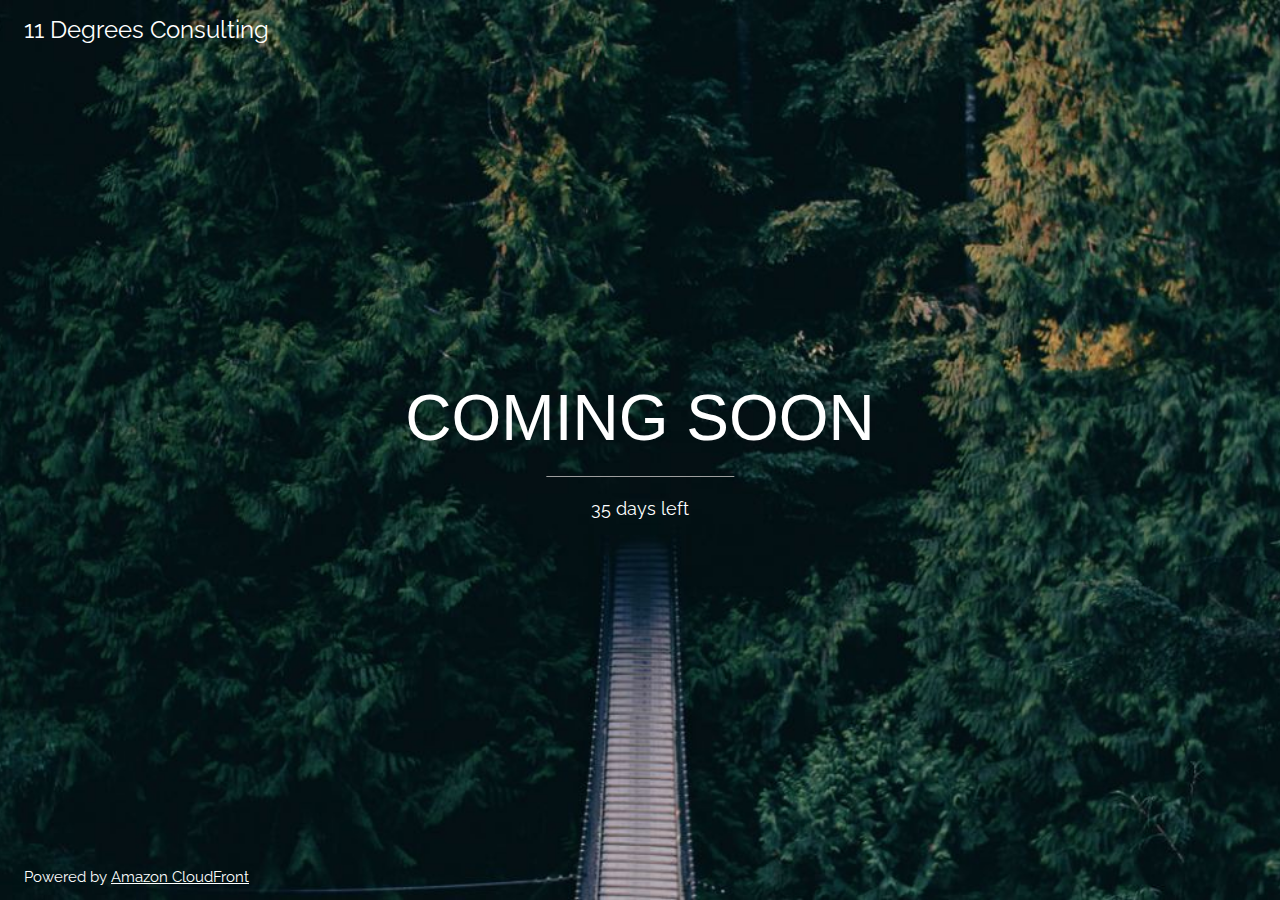
==== index.html @ 6f6d6a33 "Added 11 Degrees to logo section" ====
<!DOCTYPE html>
<html lang="en-us">
<head>
<title>11 Degrees Consulting Limited | Home</title>
<meta charset="UTF-8">
<meta name="viewport" content="width=device-width, initial-scale=1">
<link rel="stylesheet" href="https://www.w3schools.com/w3css/4/w3.css">
<link rel="stylesheet" href="https://fonts.googleapis.com/css?family=Raleway">
<style>
  body,h1 {font-family: "Raleway", sans-serif}
  body, html {height: 100%}
  .bgimg {
    background-image: url('/images/forestbridge.jpeg');
    min-height: 100%;
    background-position: center;
    background-size: cover;
  }
</style>
</head>
<body>

<div class="bgimg w3-display-container w3-animate-opacity w3-text-white">
  <div class="w3-display-topleft w3-padding-large w3-xlarge">
    11 Degrees Consulting
  </div>
  <div class="w3-display-middle">
    <h2 class="w3-jumbo w3-animate-top">COMING SOON</h2>
    <hr class="w3-border-grey" style="margin:auto;width:40%">
    <p class="w3-large w3-center">35 days left</p>
  </div>
  <div class="w3-display-bottomleft w3-padding-large">
    Powered by <a href="Powered by " target="_blank">Amazon CloudFront</a>
  </div>
</div>

</body>
</html>
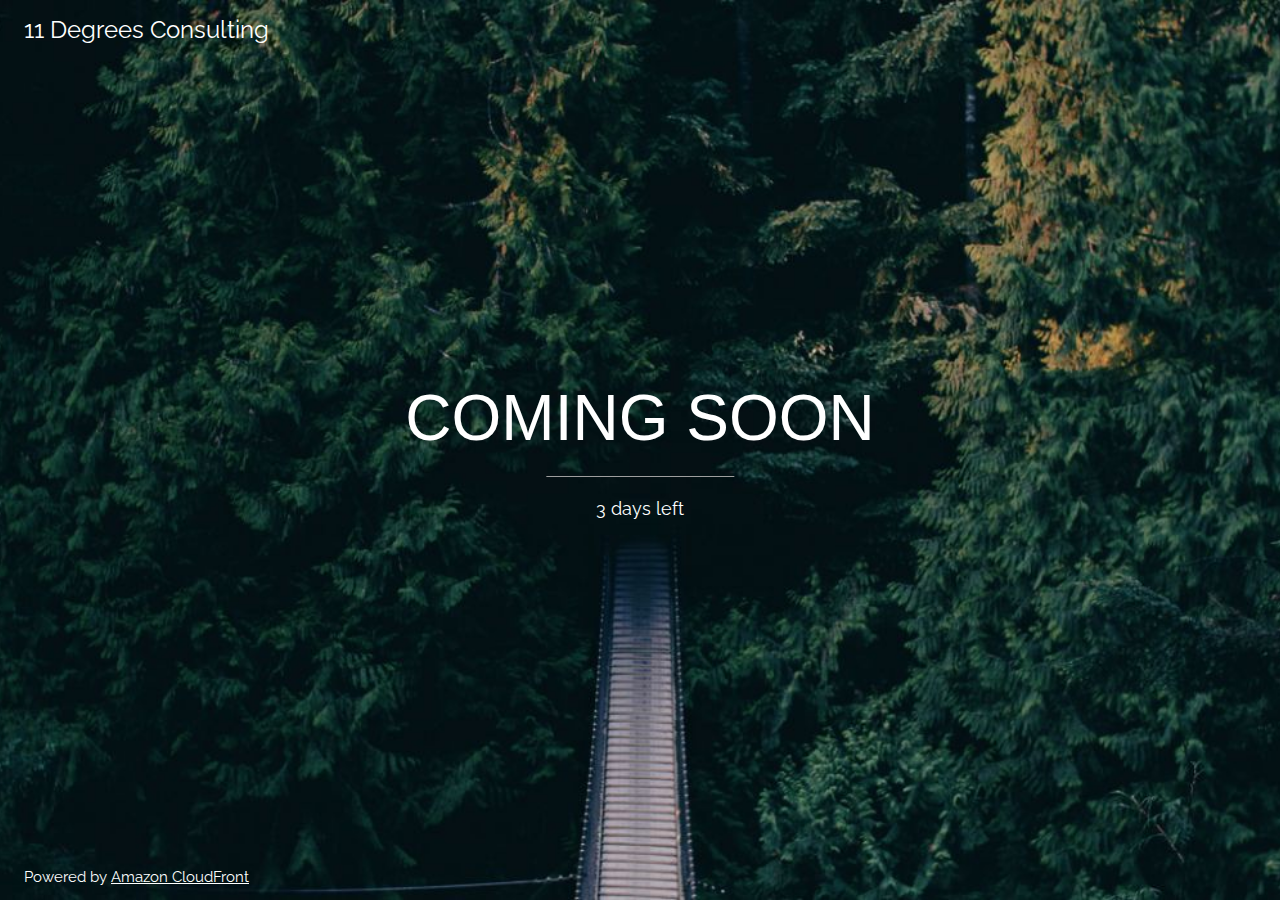
==== commit 63320499: "Changed number of days until website is live" ====
--- a/index.html
+++ b/index.html
@@ -26,7 +26,7 @@
   <div class="w3-display-middle">
     <h2 class="w3-jumbo w3-animate-top">COMING SOON</h2>
     <hr class="w3-border-grey" style="margin:auto;width:40%">
-    <p class="w3-large w3-center">35 days left</p>
+    <p class="w3-large w3-center">3 days left</p>
   </div>
   <div class="w3-display-bottomleft w3-padding-large">
     Powered by <a href="Powered by " target="_blank">Amazon CloudFront</a>
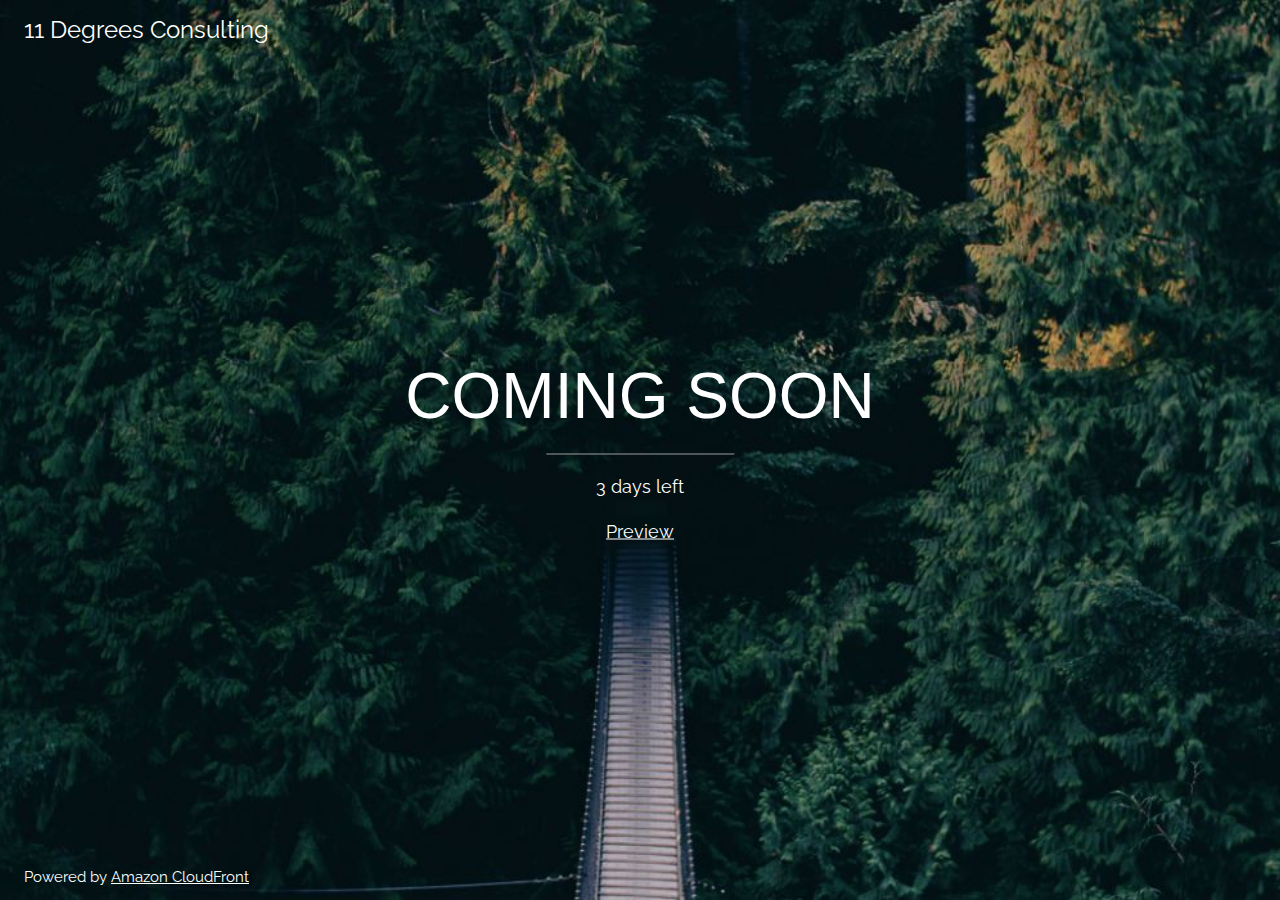
==== commit b5b1fd3b: "Added preview to Coming Soon Page & Updated preview page" ====
--- a/index.html
+++ b/index.html
@@ -27,6 +27,7 @@
     <h2 class="w3-jumbo w3-animate-top">COMING SOON</h2>
     <hr class="w3-border-grey" style="margin:auto;width:40%">
     <p class="w3-large w3-center">3 days left</p>
+    <p class="w3-large w3-center"><a href="index_old.html">Preview</a> </p>
   </div>
   <div class="w3-display-bottomleft w3-padding-large">
     Powered by <a href="Powered by " target="_blank">Amazon CloudFront</a>
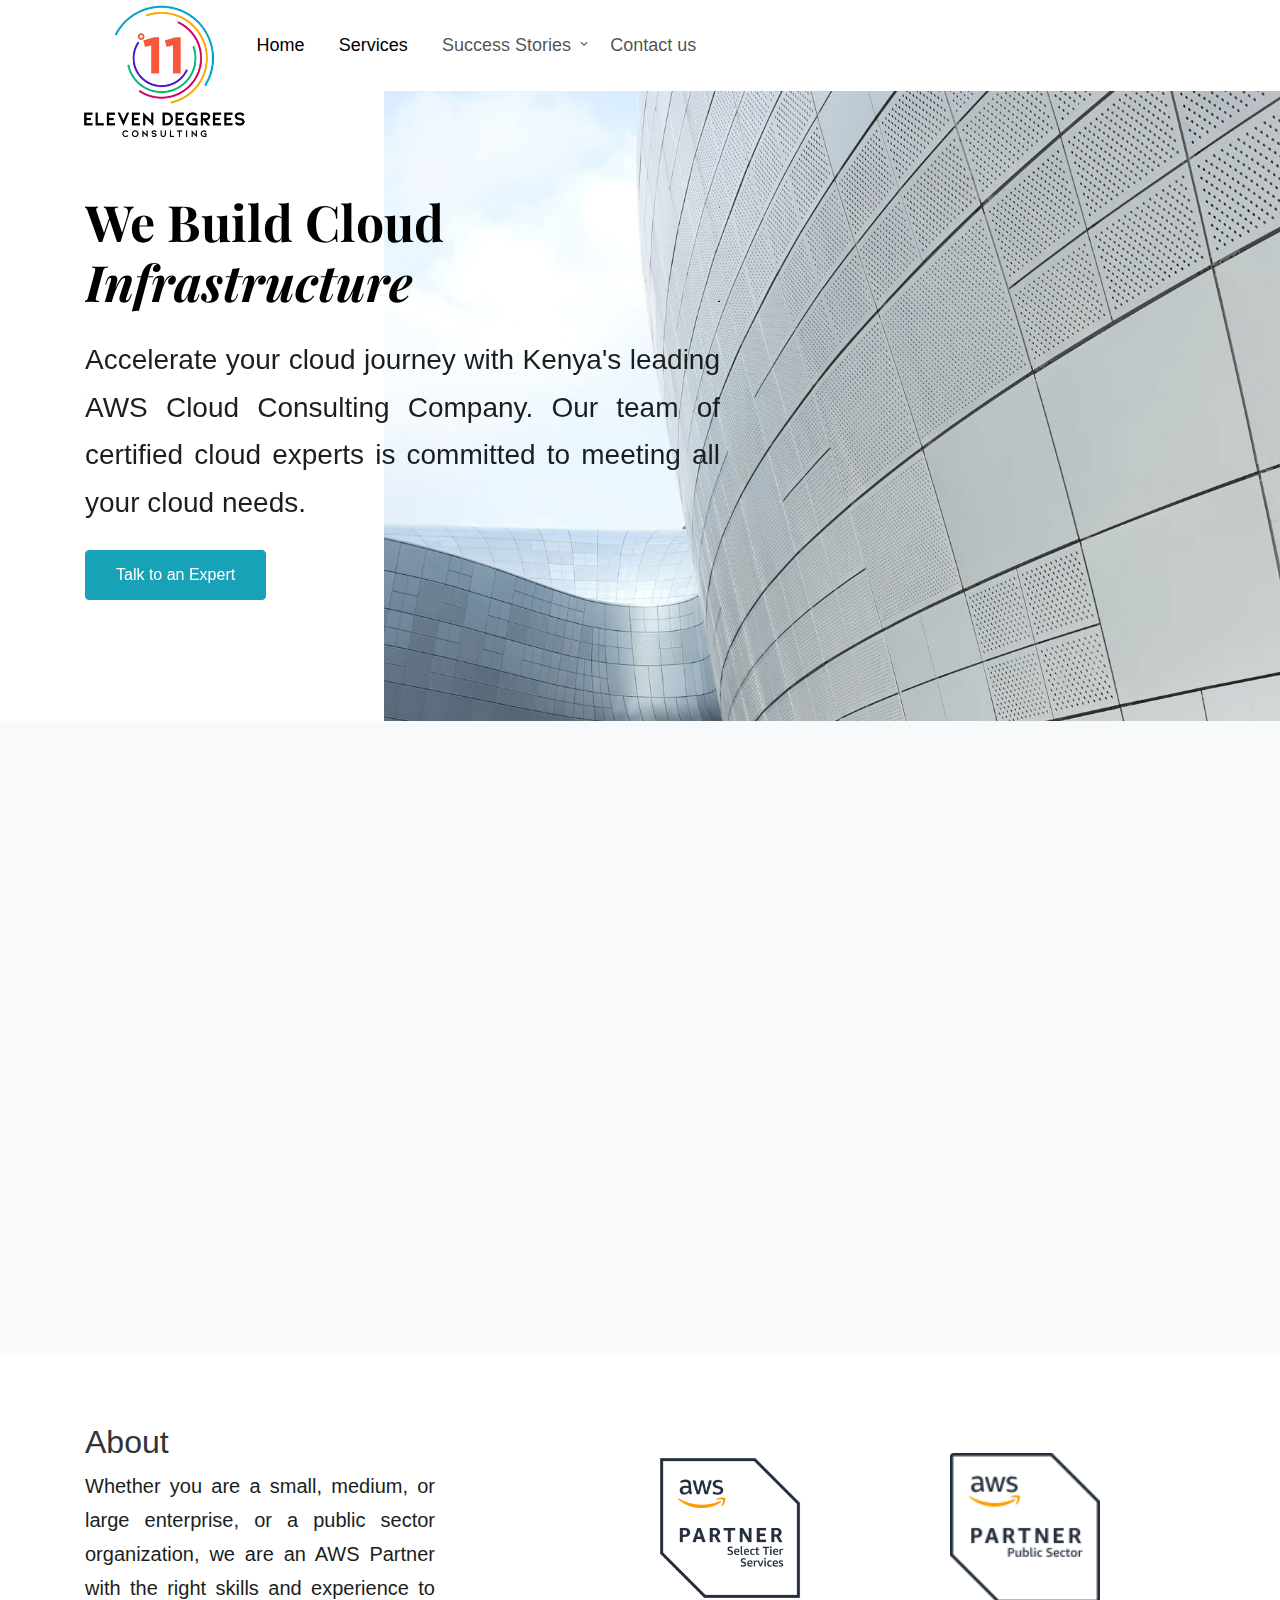
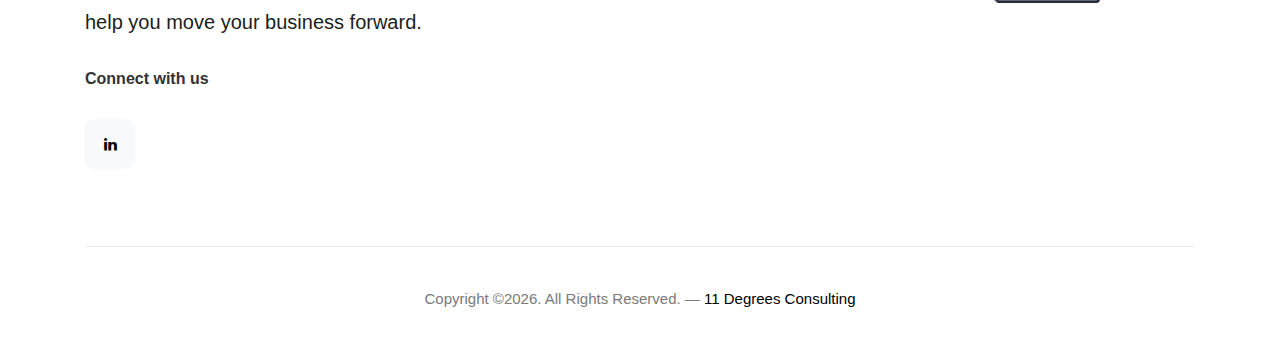
==== commit f789eb68: "Added drop down menu for Success stories; added final index page" ====
--- a/index.html
+++ b/index.html
@@ -1,38 +1,516 @@
-<!DOCTYPE html>
-<html lang="en-us">
+<!doctype html>
+<html lang="en">
 <head>
-<title>11 Degrees Consulting Limited | Home</title>
-<meta charset="UTF-8">
-<meta name="viewport" content="width=device-width, initial-scale=1">
-<link rel="stylesheet" href="https://www.w3schools.com/w3css/4/w3.css">
-<link rel="stylesheet" href="https://fonts.googleapis.com/css?family=Raleway">
-<style>
-  body,h1 {font-family: "Raleway", sans-serif}
-  body, html {height: 100%}
-  .bgimg {
-    background-image: url('/images/forestbridge.jpeg');
-    min-height: 100%;
-    background-position: center;
-    background-size: cover;
-  }
-</style>
+  <meta charset="utf-8">
+  <meta name="viewport" content="width=device-width, initial-scale=1, shrink-to-fit=no">
+  <meta name="author" content="team11degrees.com">
+  <link rel="shortcut icon" href="favicon.png">
+
+  <meta name="description" content="" />
+  <meta name="keywords" content="bootstrap, bootstrap4" />
+
+
+  <link rel="preconnect" href="https://fonts.gstatic.com">
+  <link href="https://fonts.googleapis.com/css2?family=Merriweather:wght@300;400&family=Playfair+Display:ital,wght@0,400;0,700;1,400;1,600&display=swap" rel="stylesheet">
+
+  <link rel="stylesheet" href="css/bootstrap.min.css">
+  <link rel="stylesheet" href="css/owl.carousel.min.css">
+  <link rel="stylesheet" href="css/owl.theme.default.min.css">
+  <link rel="stylesheet" href="fonts/icomoon/style.css">
+  <link rel="stylesheet" href="fonts/feather/style.css">
+  <link rel="stylesheet" href="fonts/flaticon/font/flaticon.css">
+  <link rel="stylesheet" href="css/jquery.fancybox.min.css">
+  <link rel="stylesheet" href="css/aos.css">
+  <link rel="stylesheet" href="css/style.css">
+
+
+  <title>11 Degrees Consulting | Home</title>
 </head>
 <body>
 
-<div class="bgimg w3-display-container w3-animate-opacity w3-text-white">
-  <div class="w3-display-topleft w3-padding-large w3-xlarge">
-    11 Degrees Consulting
-  </div>
-  <div class="w3-display-middle">
-    <h2 class="w3-jumbo w3-animate-top">COMING SOON</h2>
-    <hr class="w3-border-grey" style="margin:auto;width:40%">
-    <p class="w3-large w3-center">3 days left</p>
-    <p class="w3-large w3-center"><a href="index_old.html">Preview</a> </p>
-  </div>
-  <div class="w3-display-bottomleft w3-padding-large">
-    Powered by <a href="Powered by " target="_blank">Amazon CloudFront</a>
-  </div>
-</div>
+
+<div class="site-mobile-menu site-navbar-target">
+  <div class="site-mobile-menu-header">
+    <div class="site-mobile-menu-close">
+      <span class="icofont-close js-menu-toggle"></span>
+    </div>
+  </div>
+  <div class="site-mobile-menu-body"></div>
+</div>
+
+
+
+
+<nav class="site-nav">
+  <div class="container">
+
+    <div class="row align-items-center">
+
+      <div class="logo">
+        <img class="img-fluid" style="padding-top: 60px; padding-left: 0.15px; padding-right: 30px;" width="200" height="200" src="images/logo_trans.png">
+        <!--<a href="index_old.html" class="text-black">11 Degrees<span class="text-black">.</span></a>-->
+      </div>
+      <div class="col-12 col-sm-12 col-lg-12 site-navigation text-left">
+        <ul class="js-clone-nav d-none d-lg-inline-block text-left site-menu" style="padding-left: 6%;">
+          <li class="active"><a href="index.html">Home</a></li>
+          <li class="active"><a href="services.html">Services</a> </li>
+          <!--
+          <li class="active"><a href="reviews.html">Success Stories</a> </li>
+          <li class="active"><a href="portfolio.html">Services</a> </li>
+          -->
+          <li class="has-children">
+            <a href="reviews.html">Success Stories</a>
+            <ul class="dropdown">
+              <li><a href="review-mbnltz.html">Mini Bakeries Tanzania</a></li>
+              <li><a href="review-jisaidie.html">Jisaidie Trade Credit</a></li>
+            </ul>
+          </li>
+
+          <!--
+          <li><a href="elements.html">Elements</a></li>
+          -->
+          <li><a href="contact.html">Contact us</a></li>
+        </ul>
+        <!--
+        <ul class="js-clone-nav d-none d-lg-inline-block text-left site-menu float-right menu-absolute">
+          <li class="bg-info btn btn-info"><a href="https://partners.amazonaws.com/partners/0018a00001lRbT9AAK/11%20Degrees%20Consulting%20Ltd" target="_blank">AWS Service Partner</a></li>
+        </ul>
+        -->
+        <a href="#" class="burger  ml-auto site-menu-toggle js-menu-toggle d-block d-lg-none dark" data-toggle="collapse" data-target="#main-navbar">
+          <span></span>
+        </a>
+
+      </div>
+
+    </div>
+  </div> <!-- END container -->
+
+</nav> <!-- END nav -->
+
+
+
+<div class="untree_co-slider">
+  <!--
+  <div class="slider-direction-wrap">
+    <div class="slider-direction" data-aos="fade-right">
+      <a href="#" class="custom-owl-prev-heading">Prev</a>
+      <a href="#" class="custom-owl-next-heading">Next</a>
+    </div>
+  </div>
+  -->
+  <div class="image-slider-wrap">
+    <div class="image-slider">
+
+      <div class="item active" style="background-image: url('images/landscape-3.jpg')"></div>
+      <!--
+      <div class="sticky-right float-left position-sticky">
+        <img class="rounded" height="200" width="200" src="images/AWS-Partner-Select-Tier-Services-1.webp"><br/>
+        &nbsp;&nbsp;<img class="rounded" height="200" width="180" src="images/public%20sector.png">
+      </div>
+      -->
+    </div>
+
+  </div>
+
+  <div class="container" data-aos="fade-up">
+    <div class="row align-items-center">
+      <div class="col-lg-7">
+        <div class="slider-heading owl-carousel js-slider-heading no-nav">
+          <div>
+            <h1 class="mb-4"><span class="d-block">We Build Cloud</span> <i>Infrastructure</i></h1>
+            <p class="mb-4 lead" style="max-width: 100%; font-size: 28px;" align="justify">Accelerate your cloud journey with Kenya's leading AWS Cloud Consulting Company. Our team of certified cloud experts is committed to meeting all your cloud needs.</p>
+            <p><a href="contact.html" class="bg-info btn btn-info" style="font-size: 16px;">Talk to an Expert</a></p>
+          </div>
+          <!--
+          <div>
+            <h1 class="mb-4"><span class="d-block">Best Cloud</span> Services <i>For You</i></h1>
+            <p class="mb-4">Far far away, behind the word mountains, far from the countries Kenya and Uganda, there live the blind texts. </p>
+            <p><a href="#" class="btn btn-primary">Get Started</a></p>
+          </div>
+
+          <div>
+            <h1 class="mb-4"><span class="d-block">Experts in</span>  <i>Cloud Computing</i></h1>
+            <p class="mb-4">Far far away, behind the word mountains, far from the countries Kenya and Uganda, there live the blind texts. </p>
+            <p><a href="#" class="btn btn-primary">Get Started</a></p>
+          </div>
+          -->
+        </div>
+      </div>
+    </div>
+
+  </div>
+</div>
+
+<!--
+  <div class="site-section">
+
+    <div class="container">
+      <div class="row">
+        <div class="col-lg-3 pt-3 mb-4 mb-lg-0" data-aos="fade-up" >
+          <h2 class="heading font-weight-bold">About Us</h2>
+          <p class="mb-4">We are trained and certified individuals, with a expansive customer experience.</p>
+          <p><a href="contact.html" class="btn btn-primary">Get Started</a></p>
+        </div>
+
+        <div class="col-lg-9">
+          <div class="row no-gutters">
+            <div class="col-6 col-md-6 col-lg-4">
+              <div class="service-item active" data-aos="fade-up" data-aos-delay="0">
+                <img src="images/icons/icon-1.png" alt="Image" class="img-fluid">
+                <h3>Schematic Design</h3>
+                <p>Far far away, behind the word mountains, far from the countries Kenya and Uganda, there live the blind texts. Separated they live.</p>
+              </div>
+            </div>
+            <div class="col-6 col-md-6 col-lg-4">
+              <div class="service-item" data-aos="fade-up" data-aos-delay="100">
+                <img src="images/icons/icon-2.png" alt="Image" class="img-fluid">
+                <h3>Bidding</h3>
+                <p>Far far away, behind the word mountains, far from the countries Kenya and Uganda, there live the blind texts. Separated they live.</p>
+              </div>
+            </div>
+            <div class="col-6 col-md-6 col-lg-4">
+              <div class="service-item" data-aos="fade-up" data-aos-delay="200">
+                <img src="images/icons/icon-3.png" alt="Image" class="img-fluid">
+                <h3>Construction</h3>
+                <p>Far far away, behind the word mountains, far from the countries Kenya and Uganda, there live the blind texts. Separated they live.</p>
+              </div>
+            </div>
+
+            <div class="col-6 col-md-6 col-lg-4">
+              <div class="service-item" data-aos="fade-up" data-aos-delay="0">
+                <img src="images/icons/icon-4.png" alt="Image" class="img-fluid">
+                <h3>Schematic Design</h3>
+                <p>Far far away, behind the word mountains, far from the countries Kenya and Uganda, there live the blind texts. Separated they live.</p>
+              </div>
+            </div>
+            <div class="col-6 col-md-6 col-lg-4">
+              <div class="service-item" data-aos="fade-up" data-aos-delay="100">
+                <img src="images/icons/icon-5.png" alt="Image" class="img-fluid">
+                <h3>Experts Architects</h3>
+                <p>Far far away, behind the word mountains, far from the countries Kenya and Uganda, there live the blind texts. Separated they live.</p>
+              </div>
+            </div>
+            <div class="col-6 col-md-6 col-lg-4">
+              <div class="service-item" data-aos="fade-up" data-aos-delay="200">
+                <img src="images/icons/icon-6.png" alt="Image" class="img-fluid">
+                <h3>Administration</h3>
+                <p>Far far away, behind the word mountains, far from the countries Kenya and Uganda, there live the blind texts. Separated they live.</p>
+              </div>
+            </div>
+
+          </div>
+        </div>
+
+      </div>
+    </div>
+  </div>
+-->
+
+<!--
+  <div class="features-lg ">
+    <div class="container">
+      <div class="row feature align-items-center justify-content-between">
+        <div class="col-lg-7 section-stack order-lg-2 mb-4 mb-lg-0 position-relative" data-aos="fade-up" data-aos-delay="0">
+
+          <div class="image-stack">
+            <div class="image-stack__item image-stack__item--top" data-aos="fade-up" data-aos-delay="0">
+              <img src="images/hero-img-2.jpg" alt="Image">
+            </div>
+            <div class="image-stack__item image-stack__item--bottom" data-aos="fade-up" data-aos-delay="100">
+              <img src="images/landscape-1.jpg" alt="Image">
+            </div>
+          </div>
+
+        </div>
+        <div class="col-lg-4 section-title" data-aos="fade-up" data-aos-delay="100">
+
+          <h2 class="font-weight-bold mb-4 heading">Exploring The Quality Interior Design</h2>
+          <p class="mb-4">Far far away, behind the word mountains, far from the countries Kenya and Uganda, there live the blind texts. Separated they live.</p>
+          <ul class="list-unstyled list-check primary mb-5">
+            <li>Far far away, behind the word</li>
+            <li>Far from the countries Vokalia</li>
+            <li>Separated they live in Bookmarksgrove</li>
+          </ul>
+
+          <p><a href="#" class="btn btn-primary">Get Started</a></p>
+
+        </div>
+
+      </div>
+    </div>
+  </div>
+  -->
+<div class="site-section bg-light">
+  <div class="container">
+    <div class="row align-items-center">
+      <div class="col-lg-6" data-aos="fade-up" data-aos-delay="0">
+        <h2 class="mb-4 heading font-weight-bold">What Makes Us Different?</h2>
+        <p class="mb-4 lead" align="justify">Our mission is to deliver the promise of cloud and drive extraordinary value for our customers. 11 Degrees helps enterprises win competitive advantage through successful cloud transformation. With more than 3 years of cloud native experience, we've built an unmatched depth and breadth of expertise in cloud technologies and their application to business.</p>
+
+        <ul class="list-unstyled two-col lead">
+          <li>SAP on AWS</li>
+          <li>Windows Workloads</li>
+          <li>Serverless Deployments</li>
+          <li>DevOps Engineers</li>
+          <li>Data Analytics</li>
+          <li>Security Specialists</li>
+        </ul>
+      </div>
+
+      <div class="col-lg-6" data-aos="fade-up" data-aos-delay="100">
+        <img src="images/services-slider-huge.jpg" width="100%" height="100%">
+        <!--
+        <a href="https://vimeo.com/687582486" data-fancybox class="video-wrap">
+          <span class="play-wrap"><span class="icon-play"></span></span>
+          <img src="images/aws_logo_smile_1200x630.png" alt="Image" class="img-fluid custom-rounded">
+        </a>
+        -->
+      </div>
+
+    </div>
+  </div>
+</div>
+
+<!--
+<div class="site-section">
+  <div class="container">
+    <div class="row align-items-center">
+      <div class="col-lg-6 order-2 pl-lg-5" data-aos="fade-up" data-aos-delay="0">
+        <h2 class="mb-4 heading font-weight-bold">Easy to Setup Galleries</h2>
+        <p class="mb-4">Lorem ipsum viverra feugiat. Pellen tesque libero ut justo, ultrices in ligula. Semper at tempufddfel. Lorem ipsum dolor sit amet consectetur adipisicing elit. Non quae, fugiat ad libero ut justo lorem dolor.</p>
+
+        <ul class="list-unstyled two-col">
+          <li>Schematic Design</li>
+          <li>Experts Architects</li>
+          <li>Certified SysOps</li>
+          <li>Developers</li>
+          <li>Business Consulting</li>
+          <li>Web Design</li>
+        </ul>
+      </div>
+      <div class="col-lg-6 order-1">
+        <div class="row">
+          <div class="col-6 col-md-4 mb-4 col-lg-4" data-aos="fade-up" data-aos-delay="0">
+            <a href="images/sq-1.jpg" data-fancybox="gal" class="fancybox hover-float"><img src="images/sq-1.jpg" alt="Image" class="img-fluid custom-rounded"></a>
+          </div>
+          <div class="col-6 col-md-4 mb-4 col-lg-4" data-aos="fade-up" data-aos-delay="100">
+            <a href="images/sq-2.jpg" data-fancybox="gal" class="fancybox hover-float"><img src="images/sq-2.jpg" alt="Image" class="img-fluid custom-rounded"></a>
+
+          </div>
+          <div class="col-6 col-md-4 mb-4 col-lg-4" data-aos="fade-up" data-aos-delay="200">
+            <a href="images/sq-3.jpg" data-fancybox="gal" class="fancybox hover-float"><img src="images/sq-3.jpg" alt="Image" class="img-fluid custom-rounded"></a>
+
+          </div>
+          <div class="col-6 col-md-4 mb-4 col-lg-4" data-aos="fade-up" data-aos-delay="0">
+            <a href="images/sq-4.jpg" data-fancybox="gal" class="fancybox hover-float"><img src="images/sq-4.jpg" alt="Image" class="img-fluid custom-rounded"></a>
+          </div>
+          <div class="col-6 col-md-4 mb-4 col-lg-4" data-aos="fade-up" data-aos-delay="100">
+            <a href="images/sq-5.jpg" data-fancybox="gal" class="fancybox hover-float"><img src="images/sq-5.jpg" alt="Image" class="img-fluid custom-rounded"></a>
+
+          </div>
+          <div class="col-6 col-md-4 mb-4 col-lg-4" data-aos="fade-up" data-aos-delay="200">
+            <a href="images/sq-6.jpg" data-fancybox="gal" class="fancybox hover-float"><img src="images/sq-6.jpg" alt="Image" class="img-fluid custom-rounded"></a>
+
+          </div>
+        </div>
+      </div>
+    </div>
+  </div>
+</div>
+-->
+<!--
+<div class="site-section overlay site-cover-2" style="background-image: url('images/landscape-3.jpg')">
+  <div class="container">
+    <div class="row">
+      <div class="col-lg-7 mx-auto text-center" data-aos="fade-up" data-aos-delay="0">
+        <h2 class="text-white mb-4">Best Architecture Company For You</h2>
+        <p class="mb-0"><a href="https://team11degrees.com/" rel="noopener" class="btn btn-primary">Get it for free!</a></p>
+      </div>
+    </div>
+  </div>
+</div>
+
+-->
+<!--
+<div class="site-section count-numbers">
+  <div class="container">
+    <div class="row align-items-center">
+      <div class="col-lg-6 order-2 pl-lg-5" data-aos="fade-up" data-aos-delay="0">
+        <div class="row mb-3">
+          <div class="col-6 col-md-4 col-lg-4">
+            <strong class="custom-display-3 text-black d-block counter"><span data-number="219">0</span>+</strong>
+            <span>Projects</span>
+          </div>
+          <div class="col-6 col-md-4 col-lg-4">
+            <strong class="custom-display-3 text-black d-block counter"><span data-number="982">0</span>+</strong>
+            <span>Clients</span>
+          </div>
+          <div class="col-6 col-md-4 col-lg-4">
+            <strong class="custom-display-3 text-black d-block counter"><span data-number="25">0</span>+</strong>
+            <span>Years of Experience</span>
+          </div>
+        </div>
+        <p class="mb-4">Lorem ipsum viverra feugiat. Pellen tesque libero ut justo, ultrices in ligula. Semper at tempufddfel. Lorem ipsum dolor sit amet consectetur adipisicing elit. Non quae, fugiat ad libero ut justo lorem dolor.</p>
+        <p><a href="#" class="btn btn-primary">Get Started</a></p>
+      </div>
+      <div class="col-lg-6 order-1 mb-4" data-aos="fade-up" data-aos-delay="100">
+        <img src="images/landscape-4.jpg" class="img-fluid custom-rounded">
+      </div>
+    </div>
+  </div>
+</div>
+
+
+<div class="site-section bg-light">
+  <div class="container">
+    <div class="row">
+      <div class="col-md-6 col-lg-4 mb-4" data-aos="fade-up" data-aos-delay="0">
+        <div class="project-1">
+          <img src="images/landscape-1.jpg" alt="Image" class="img-fluid">
+          <h3>Planning</h3>
+          <p>Far far away, behind the word mountains, far from the countries Vokalia and Consonantia, there live the blind texts. Separated they live.</p>
+          <p><a href="#" class="align-items-center d-flex read-more"><span class="mr-3">Learn more</span> <span class="icon-arrow-right"></span></a></p>
+        </div>
+      </div>
+      <div class="col-md-6 col-lg-4 mb-4" data-aos="fade-up" data-aos-delay="100">
+        <div class="project-1">
+          <img src="images/landscape-3.jpg" alt="Image" class="img-fluid">
+          <h3>Schematic Design</h3>
+          <p>Far far away, behind the word mountains, far from the countries Vokalia and Consonantia, there live the blind texts. Separated they live.</p>
+          <p><a href="#" class="align-items-center d-flex read-more"><span class="mr-3">Learn more</span> <span class="icon-arrow-right"></span></a></p>
+        </div>
+      </div>
+      <div class="col-md-6 col-lg-4 mb-4" data-aos="fade-up" data-aos-delay="200">
+        <div class="project-1">
+          <img src="images/landscape-4.jpg" alt="Image" class="img-fluid">
+          <h3>Construction</h3>
+          <p>Far far away, behind the word mountains, far from the countries Vokalia and Consonantia, there live the blind texts. Separated they live.</p>
+          <p><a href="#" class="align-items-center d-flex read-more"><span class="mr-3">Learn more</span> <span class="icon-arrow-right"></span></a></p>
+        </div>
+      </div>
+
+
+    </div>
+  </div>
+</div>
+-->
+<div class="site-footer">
+  <div class="container">
+    <div class="row justify-content-between">
+      <div class="col-lg-4">
+        <div class="widget">
+          <h2>About</h2>
+          <p class="lead" align="justify">Whether you are a small, medium, or large enterprise, or a public sector organization, we are an AWS Partner with the right skills and experience to help you move your business forward.</p>
+        </div>
+        <div class="widget">
+          <h3>Connect with us</h3>
+          <ul class="social list-unstyled">
+            <!--
+            <li><a href="#"><span class="icon-facebook"></span></a></li>
+            <li><a href="#"><span class="icon-twitter"></span></a></li>
+            <li><a href="#"><span class="icon-instagram"></span></a></li>
+            <li><a href="#"><span class="icon-dribbble"></span></a></li>
+            -->
+            <li><a href="#"><span class="icon-linkedin"></span></a></li>
+          </ul>
+        </div>
+      </div>
+      <div class="col-lg-6">
+        <div class="row">
+          <div class="col-12">
+            <div class="widget">
+              <!-- <h3>Certifications</h3>-->
+            </div>
+          </div>
+          <!--
+          <div class="sticky-right float-left position-sticky">
+              <img class="rounded" height="200" width="200" src="images/AWS-Partner-Select-Tier-Services-1.webp"><br/>
+              &nbsp;&nbsp;<img class="rounded" height="200" width="180" src="images/public%20sector.png">
+          </div>
+          -->
+
+          <div class="col-6 col-sm-6 col-md-4">
+            <div class="widget">
+              <img class="rounded float-left" height="150" width="150" src="images/AWS-Partner-Select-Tier-Services-1.webp">
+            </div>
+          </div>
+          <!--
+          <div class="col-6 col-sm-6 col-md-4">
+              <div class="widget">
+                  <ul class="links list-unstyled">
+                      <li><a href="#">Home</a></li>
+                      <li><a href="#">Services</a></li>
+                      <li><a href="#">Work</a></li>
+                      <li><a href="#">Process</a></li>
+                      <li><a href="#">About Us</a></li>&nbsp;&nbsp;&nbsp;&nbsp;&nbsp;&nbsp;&nbsp;&nbsp;&nbsp;&nbsp;&nbsp;&nbsp;&nbsp;&nbsp;&nbsp;&nbsp;&nbsp;&nbsp;
+                  </ul>
+              </div>
+          </div>
+          -->
+          <div class="col-6 col-sm-6 col-md-6">
+            <div class="widget">
+              <img class="rounded float-right" height="150" width="150" src="images/public%20sector.png">
+            </div>
+          </div>
+          <!--
+          <div class="col-6 col-sm-6 col-md-4">
+              <div class="widget">
+                  <ul class="links list-unstyled">
+                      <li><a href="#">Press</a></li>
+                      <li><a href="#">Blog</a></li>
+                      <li><a href="#">Contact</a></li>
+                      <li><a href="#">Support</a></li>
+                      <li><a href="#">Privacy</a></li>
+                  </ul>
+              </div>
+          </div>
+
+          <div class="col-6 col-sm-6 col-md-4">
+              <div class="widget">
+                  <ul class="links list-unstyled">
+                      <li><a href="#">Privacy</a></li>
+                      <li><a href="#">FAQ</a></li>
+                      <li><a href="#">Careers</a></li>
+                      <li><a href="#">Process</a></li>
+                      <li><a href="#">About Us</a></li>
+                  </ul>
+              </div>
+          </div>
+          -->
+        </div>
+      </div>
+    </div>
+
+    <div class="row justify-content-center text-center copyright">
+      <div class="col-md-8">
+        <p>Copyright &copy;<script>document.write(new Date().getFullYear());</script>. All Rights Reserved. &mdash; <a href="https://team11degrees.com">11 Degrees Consulting</a> <!-- License information: https://untree.co/license/ -->
+        </p>
+      </div>
+    </div>
+  </div>
+</div>
+
+<div id="overlayer"></div>
+<div class="loader">
+  <div class="spinner-border" role="status">
+    <span class="sr-only">Loading...</span>
+  </div>
+</div>
+
+<script src="js/jquery-3.5.1.min.js"></script>
+<script src="js/jquery-migrate-3.0.0.min.js"></script>
+<script src="js/popper.min.js"></script>
+<script src="js/bootstrap.min.js"></script>
+<script src="js/owl.carousel.min.js"></script>
+<script src="js/aos.js"></script>
+<script src="js/imagesloaded.pkgd.js"></script>
+<script src="js/isotope.pkgd.min.js"></script>
+<script src="js/jquery.animateNumber.min.js"></script>
+<script src="js/jquery.stellar.min.js"></script>
+<script src="js/jquery.waypoints.min.js"></script>
+<script src="js/jquery.fancybox.min.js"></script>
+
+<script src="js/custom.js"></script>
 
 </body>
-</html>+</html>
--- a/fonts/icomoon/style.css
+++ b/fonts/icomoon/style.css
@@ -0,0 +1,4919 @@
+@font-face {
+  font-family: 'icomoon';
+  src:  url('fonts/icomoon.eot?10si43');
+  src:  url('fonts/icomoon.eot?10si43#iefix') format('embedded-opentype'),
+    url('fonts/icomoon.ttf?10si43') format('truetype'),
+    url('fonts/icomoon.woff?10si43') format('woff'),
+    url('fonts/icomoon.svg?10si43#icomoon') format('svg');
+  font-weight: normal;
+  font-style: normal;
+}
+
+[class^="icon-"], [class*=" icon-"] {
+  /* use !important to prevent issues with browser extensions that change fonts */
+  font-family: 'icomoon' !important;
+  speak: none;
+  font-style: normal;
+  font-weight: normal;
+  font-variant: normal;
+  text-transform: none;
+  line-height: 1;
+
+  /* Better Font Rendering =========== */
+  -webkit-font-smoothing: antialiased;
+  -moz-osx-font-smoothing: grayscale;
+}
+
+.icon-asterisk:before {
+  content: "\f069";
+}
+.icon-plus:before {
+  content: "\f067";
+}
+.icon-question:before {
+  content: "\f128";
+}
+.icon-minus:before {
+  content: "\f068";
+}
+.icon-glass:before {
+  content: "\f000";
+}
+.icon-music:before {
+  content: "\f001";
+}
+.icon-search:before {
+  content: "\f002";
+}
+.icon-envelope-o:before {
+  content: "\f003";
+}
+.icon-heart:before {
+  content: "\f004";
+}
+.icon-star:before {
+  content: "\f005";
+}
+.icon-star-o:before {
+  content: "\f006";
+}
+.icon-user:before {
+  content: "\f007";
+}
+.icon-film:before {
+  content: "\f008";
+}
+.icon-th-large:before {
+  content: "\f009";
+}
+.icon-th:before {
+  content: "\f00a";
+}
+.icon-th-list:before {
+  content: "\f00b";
+}
+.icon-check:before {
+  content: "\f00c";
+}
+.icon-close:before {
+  content: "\f00d";
+}
+.icon-remove:before {
+  content: "\f00d";
+}
+.icon-times:before {
+  content: "\f00d";
+}
+.icon-search-plus:before {
+  content: "\f00e";
+}
+.icon-search-minus:before {
+  content: "\f010";
+}
+.icon-power-off:before {
+  content: "\f011";
+}
+.icon-signal:before {
+  content: "\f012";
+}
+.icon-cog:before {
+  content: "\f013";
+}
+.icon-gear:before {
+  content: "\f013";
+}
+.icon-trash-o:before {
+  content: "\f014";
+}
+.icon-home:before {
+  content: "\f015";
+}
+.icon-file-o:before {
+  content: "\f016";
+}
+.icon-clock-o:before {
+  content: "\f017";
+}
+.icon-road:before {
+  content: "\f018";
+}
+.icon-download:before {
+  content: "\f019";
+}
+.icon-arrow-circle-o-down:before {
+  content: "\f01a";
+}
+.icon-arrow-circle-o-up:before {
+  content: "\f01b";
+}
+.icon-inbox:before {
+  content: "\f01c";
+}
+.icon-play-circle-o:before {
+  content: "\f01d";
+}
+.icon-repeat:before {
+  content: "\f01e";
+}
+.icon-rotate-right:before {
+  content: "\f01e";
+}
+.icon-refresh:before {
+  content: "\f021";
+}
+.icon-list-alt:before {
+  content: "\f022";
+}
+.icon-lock:before {
+  content: "\f023";
+}
+.icon-flag:before {
+  content: "\f024";
+}
+.icon-headphones:before {
+  content: "\f025";
+}
+.icon-volume-off:before {
+  content: "\f026";
+}
+.icon-volume-down:before {
+  content: "\f027";
+}
+.icon-volume-up:before {
+  content: "\f028";
+}
+.icon-qrcode:before {
+  content: "\f029";
+}
+.icon-barcode:before {
+  content: "\f02a";
+}
+.icon-tag:before {
+  content: "\f02b";
+}
+.icon-tags:before {
+  content: "\f02c";
+}
+.icon-book:before {
+  content: "\f02d";
+}
+.icon-bookmark:before {
+  content: "\f02e";
+}
+.icon-print:before {
+  content: "\f02f";
+}
+.icon-camera:before {
+  content: "\f030";
+}
+.icon-font:before {
+  content: "\f031";
+}
+.icon-bold:before {
+  content: "\f032";
+}
+.icon-italic:before {
+  content: "\f033";
+}
+.icon-text-height:before {
+  content: "\f034";
+}
+.icon-text-width:before {
+  content: "\f035";
+}
+.icon-align-left:before {
+  content: "\f036";
+}
+.icon-align-center:before {
+  content: "\f037";
+}
+.icon-align-right:before {
+  content: "\f038";
+}
+.icon-align-justify:before {
+  content: "\f039";
+}
+.icon-list:before {
+  content: "\f03a";
+}
+.icon-dedent:before {
+  content: "\f03b";
+}
+.icon-outdent:before {
+  content: "\f03b";
+}
+.icon-indent:before {
+  content: "\f03c";
+}
+.icon-video-camera:before {
+  content: "\f03d";
+}
+.icon-image:before {
+  content: "\f03e";
+}
+.icon-photo:before {
+  content: "\f03e";
+}
+.icon-picture-o:before {
+  content: "\f03e";
+}
+.icon-pencil:before {
+  content: "\f040";
+}
+.icon-map-marker:before {
+  content: "\f041";
+}
+.icon-adjust:before {
+  content: "\f042";
+}
+.icon-tint:before {
+  content: "\f043";
+}
+.icon-edit:before {
+  content: "\f044";
+}
+.icon-pencil-square-o:before {
+  content: "\f044";
+}
+.icon-share-square-o:before {
+  content: "\f045";
+}
+.icon-check-square-o:before {
+  content: "\f046";
+}
+.icon-arrows:before {
+  content: "\f047";
+}
+.icon-step-backward:before {
+  content: "\f048";
+}
+.icon-fast-backward:before {
+  content: "\f049";
+}
+.icon-backward:before {
+  content: "\f04a";
+}
+.icon-play:before {
+  content: "\f04b";
+}
+.icon-pause:before {
+  content: "\f04c";
+}
+.icon-stop:before {
+  content: "\f04d";
+}
+.icon-forward:before {
+  content: "\f04e";
+}
+.icon-fast-forward:before {
+  content: "\f050";
+}
+.icon-step-forward:before {
+  content: "\f051";
+}
+.icon-eject:before {
+  content: "\f052";
+}
+.icon-chevron-left:before {
+  content: "\f053";
+}
+.icon-chevron-right:before {
+  content: "\f054";
+}
+.icon-plus-circle:before {
+  content: "\f055";
+}
+.icon-minus-circle:before {
+  content: "\f056";
+}
+.icon-times-circle:before {
+  content: "\f057";
+}
+.icon-check-circle:before {
+  content: "\f058";
+}
+.icon-question-circle:before {
+  content: "\f059";
+}
+.icon-info-circle:before {
+  content: "\f05a";
+}
+.icon-crosshairs:before {
+  content: "\f05b";
+}
+.icon-times-circle-o:before {
+  content: "\f05c";
+}
+.icon-check-circle-o:before {
+  content: "\f05d";
+}
+.icon-ban:before {
+  content: "\f05e";
+}
+.icon-arrow-left:before {
+  content: "\f060";
+}
+.icon-arrow-right:before {
+  content: "\f061";
+}
+.icon-arrow-up:before {
+  content: "\f062";
+}
+.icon-arrow-down:before {
+  content: "\f063";
+}
+.icon-mail-forward:before {
+  content: "\f064";
+}
+.icon-share:before {
+  content: "\f064";
+}
+.icon-expand:before {
+  content: "\f065";
+}
+.icon-compress:before {
+  content: "\f066";
+}
+.icon-exclamation-circle:before {
+  content: "\f06a";
+}
+.icon-gift:before {
+  content: "\f06b";
+}
+.icon-leaf:before {
+  content: "\f06c";
+}
+.icon-fire:before {
+  content: "\f06d";
+}
+.icon-eye:before {
+  content: "\f06e";
+}
+.icon-eye-slash:before {
+  content: "\f070";
+}
+.icon-exclamation-triangle:before {
+  content: "\f071";
+}
+.icon-warning:before {
+  content: "\f071";
+}
+.icon-plane:before {
+  content: "\f072";
+}
+.icon-calendar:before {
+  content: "\f073";
+}
+.icon-random:before {
+  content: "\f074";
+}
+.icon-comment:before {
+  content: "\f075";
+}
+.icon-magnet:before {
+  content: "\f076";
+}
+.icon-chevron-up:before {
+  content: "\f077";
+}
+.icon-chevron-down:before {
+  content: "\f078";
+}
+.icon-retweet:before {
+  content: "\f079";
+}
+.icon-shopping-cart:before {
+  content: "\f07a";
+}
+.icon-folder:before {
+  content: "\f07b";
+}
+.icon-folder-open:before {
+  content: "\f07c";
+}
+.icon-arrows-v:before {
+  content: "\f07d";
+}
+.icon-arrows-h:before {
+  content: "\f07e";
+}
+.icon-bar-chart:before {
+  content: "\f080";
+}
+.icon-bar-chart-o:before {
+  content: "\f080";
+}
+.icon-twitter-square:before {
+  content: "\f081";
+}
+.icon-facebook-square:before {
+  content: "\f082";
+}
+.icon-camera-retro:before {
+  content: "\f083";
+}
+.icon-key:before {
+  content: "\f084";
+}
+.icon-cogs:before {
+  content: "\f085";
+}
+.icon-gears:before {
+  content: "\f085";
+}
+.icon-comments:before {
+  content: "\f086";
+}
+.icon-thumbs-o-up:before {
+  content: "\f087";
+}
+.icon-thumbs-o-down:before {
+  content: "\f088";
+}
+.icon-star-half:before {
+  content: "\f089";
+}
+.icon-heart-o:before {
+  content: "\f08a";
+}
+.icon-sign-out:before {
+  content: "\f08b";
+}
+.icon-linkedin-square:before {
+  content: "\f08c";
+}
+.icon-thumb-tack:before {
+  content: "\f08d";
+}
+.icon-external-link:before {
+  content: "\f08e";
+}
+.icon-sign-in:before {
+  content: "\f090";
+}
+.icon-trophy:before {
+  content: "\f091";
+}
+.icon-github-square:before {
+  content: "\f092";
+}
+.icon-upload:before {
+  content: "\f093";
+}
+.icon-lemon-o:before {
+  content: "\f094";
+}
+.icon-phone:before {
+  content: "\f095";
+}
+.icon-square-o:before {
+  content: "\f096";
+}
+.icon-bookmark-o:before {
+  content: "\f097";
+}
+.icon-phone-square:before {
+  content: "\f098";
+}
+.icon-twitter:before {
+  content: "\f099";
+}
+.icon-facebook:before {
+  content: "\f09a";
+}
+.icon-facebook-f:before {
+  content: "\f09a";
+}
+.icon-github:before {
+  content: "\f09b";
+}
+.icon-unlock:before {
+  content: "\f09c";
+}
+.icon-credit-card:before {
+  content: "\f09d";
+}
+.icon-feed:before {
+  content: "\f09e";
+}
+.icon-rss:before {
+  content: "\f09e";
+}
+.icon-hdd-o:before {
+  content: "\f0a0";
+}
+.icon-bullhorn:before {
+  content: "\f0a1";
+}
+.icon-bell-o:before {
+  content: "\f0a2";
+}
+.icon-certificate:before {
+  content: "\f0a3";
+}
+.icon-hand-o-right:before {
+  content: "\f0a4";
+}
+.icon-hand-o-left:before {
+  content: "\f0a5";
+}
+.icon-hand-o-up:before {
+  content: "\f0a6";
+}
+.icon-hand-o-down:before {
+  content: "\f0a7";
+}
+.icon-arrow-circle-left:before {
+  content: "\f0a8";
+}
+.icon-arrow-circle-right:before {
+  content: "\f0a9";
+}
+.icon-arrow-circle-up:before {
+  content: "\f0aa";
+}
+.icon-arrow-circle-down:before {
+  content: "\f0ab";
+}
+.icon-globe:before {
+  content: "\f0ac";
+}
+.icon-wrench:before {
+  content: "\f0ad";
+}
+.icon-tasks:before {
+  content: "\f0ae";
+}
+.icon-filter:before {
+  content: "\f0b0";
+}
+.icon-briefcase:before {
+  content: "\f0b1";
+}
+.icon-arrows-alt:before {
+  content: "\f0b2";
+}
+.icon-group:before {
+  content: "\f0c0";
+}
+.icon-users:before {
+  content: "\f0c0";
+}
+.icon-chain:before {
+  content: "\f0c1";
+}
+.icon-link:before {
+  content: "\f0c1";
+}
+.icon-cloud:before {
+  content: "\f0c2";
+}
+.icon-flask:before {
+  content: "\f0c3";
+}
+.icon-cut:before {
+  content: "\f0c4";
+}
+.icon-scissors:before {
+  content: "\f0c4";
+}
+.icon-copy:before {
+  content: "\f0c5";
+}
+.icon-files-o:before {
+  content: "\f0c5";
+}
+.icon-paperclip:before {
+  content: "\f0c6";
+}
+.icon-floppy-o:before {
+  content: "\f0c7";
+}
+.icon-save:before {
+  content: "\f0c7";
+}
+.icon-square:before {
+  content: "\f0c8";
+}
+.icon-bars:before {
+  content: "\f0c9";
+}
+.icon-navicon:before {
+  content: "\f0c9";
+}
+.icon-reorder:before {
+  content: "\f0c9";
+}
+.icon-list-ul:before {
+  content: "\f0ca";
+}
+.icon-list-ol:before {
+  content: "\f0cb";
+}
+.icon-strikethrough:before {
+  content: "\f0cc";
+}
+.icon-underline:before {
+  content: "\f0cd";
+}
+.icon-table:before {
+  content: "\f0ce";
+}
+.icon-magic:before {
+  content: "\f0d0";
+}
+.icon-truck:before {
+  content: "\f0d1";
+}
+.icon-pinterest:before {
+  content: "\f0d2";
+}
+.icon-pinterest-square:before {
+  content: "\f0d3";
+}
+.icon-google-plus-square:before {
+  content: "\f0d4";
+}
+.icon-google-plus:before {
+  content: "\f0d5";
+}
+.icon-money:before {
+  content: "\f0d6";
+}
+.icon-caret-down:before {
+  content: "\f0d7";
+}
+.icon-caret-up:before {
+  content: "\f0d8";
+}
+.icon-caret-left:before {
+  content: "\f0d9";
+}
+.icon-caret-right:before {
+  content: "\f0da";
+}
+.icon-columns:before {
+  content: "\f0db";
+}
+.icon-sort:before {
+  content: "\f0dc";
+}
+.icon-unsorted:before {
+  content: "\f0dc";
+}
+.icon-sort-desc:before {
+  content: "\f0dd";
+}
+.icon-sort-down:before {
+  content: "\f0dd";
+}
+.icon-sort-asc:before {
+  content: "\f0de";
+}
+.icon-sort-up:before {
+  content: "\f0de";
+}
+.icon-envelope:before {
+  content: "\f0e0";
+}
+.icon-linkedin:before {
+  content: "\f0e1";
+}
+.icon-rotate-left:before {
+  content: "\f0e2";
+}
+.icon-undo:before {
+  content: "\f0e2";
+}
+.icon-gavel:before {
+  content: "\f0e3";
+}
+.icon-legal:before {
+  content: "\f0e3";
+}
+.icon-dashboard:before {
+  content: "\f0e4";
+}
+.icon-tachometer:before {
+  content: "\f0e4";
+}
+.icon-comment-o:before {
+  content: "\f0e5";
+}
+.icon-comments-o:before {
+  content: "\f0e6";
+}
+.icon-bolt:before {
+  content: "\f0e7";
+}
+.icon-flash:before {
+  content: "\f0e7";
+}
+.icon-sitemap:before {
+  content: "\f0e8";
+}
+.icon-umbrella:before {
+  content: "\f0e9";
+}
+.icon-clipboard:before {
+  content: "\f0ea";
+}
+.icon-paste:before {
+  content: "\f0ea";
+}
+.icon-lightbulb-o:before {
+  content: "\f0eb";
+}
+.icon-exchange:before {
+  content: "\f0ec";
+}
+.icon-cloud-download:before {
+  content: "\f0ed";
+}
+.icon-cloud-upload:before {
+  content: "\f0ee";
+}
+.icon-user-md:before {
+  content: "\f0f0";
+}
+.icon-stethoscope:before {
+  content: "\f0f1";
+}
+.icon-suitcase:before {
+  content: "\f0f2";
+}
+.icon-bell:before {
+  content: "\f0f3";
+}
+.icon-coffee:before {
+  content: "\f0f4";
+}
+.icon-cutlery:before {
+  content: "\f0f5";
+}
+.icon-file-text-o:before {
+  content: "\f0f6";
+}
+.icon-building-o:before {
+  content: "\f0f7";
+}
+.icon-hospital-o:before {
+  content: "\f0f8";
+}
+.icon-ambulance:before {
+  content: "\f0f9";
+}
+.icon-medkit:before {
+  content: "\f0fa";
+}
+.icon-fighter-jet:before {
+  content: "\f0fb";
+}
+.icon-beer:before {
+  content: "\f0fc";
+}
+.icon-h-square:before {
+  content: "\f0fd";
+}
+.icon-plus-square:before {
+  content: "\f0fe";
+}
+.icon-angle-double-left:before {
+  content: "\f100";
+}
+.icon-angle-double-right:before {
+  content: "\f101";
+}
+.icon-angle-double-up:before {
+  content: "\f102";
+}
+.icon-angle-double-down:before {
+  content: "\f103";
+}
+.icon-angle-left:before {
+  content: "\f104";
+}
+.icon-angle-right:before {
+  content: "\f105";
+}
+.icon-angle-up:before {
+  content: "\f106";
+}
+.icon-angle-down:before {
+  content: "\f107";
+}
+.icon-desktop:before {
+  content: "\f108";
+}
+.icon-laptop:before {
+  content: "\f109";
+}
+.icon-tablet:before {
+  content: "\f10a";
+}
+.icon-mobile:before {
+  content: "\f10b";
+}
+.icon-mobile-phone:before {
+  content: "\f10b";
+}
+.icon-circle-o:before {
+  content: "\f10c";
+}
+.icon-quote-left:before {
+  content: "\f10d";
+}
+.icon-quote-right:before {
+  content: "\f10e";
+}
+.icon-spinner:before {
+  content: "\f110";
+}
+.icon-circle:before {
+  content: "\f111";
+}
+.icon-mail-reply:before {
+  content: "\f112";
+}
+.icon-reply:before {
+  content: "\f112";
+}
+.icon-github-alt:before {
+  content: "\f113";
+}
+.icon-folder-o:before {
+  content: "\f114";
+}
+.icon-folder-open-o:before {
+  content: "\f115";
+}
+.icon-smile-o:before {
+  content: "\f118";
+}
+.icon-frown-o:before {
+  content: "\f119";
+}
+.icon-meh-o:before {
+  content: "\f11a";
+}
+.icon-gamepad:before {
+  content: "\f11b";
+}
+.icon-keyboard-o:before {
+  content: "\f11c";
+}
+.icon-flag-o:before {
+  content: "\f11d";
+}
+.icon-flag-checkered:before {
+  content: "\f11e";
+}
+.icon-terminal:before {
+  content: "\f120";
+}
+.icon-code:before {
+  content: "\f121";
+}
+.icon-mail-reply-all:before {
+  content: "\f122";
+}
+.icon-reply-all:before {
+  content: "\f122";
+}
+.icon-star-half-empty:before {
+  content: "\f123";
+}
+.icon-star-half-full:before {
+  content: "\f123";
+}
+.icon-star-half-o:before {
+  content: "\f123";
+}
+.icon-location-arrow:before {
+  content: "\f124";
+}
+.icon-crop:before {
+  content: "\f125";
+}
+.icon-code-fork:before {
+  content: "\f126";
+}
+.icon-chain-broken:before {
+  content: "\f127";
+}
+.icon-unlink:before {
+  content: "\f127";
+}
+.icon-info:before {
+  content: "\f129";
+}
+.icon-exclamation:before {
+  content: "\f12a";
+}
+.icon-superscript:before {
+  content: "\f12b";
+}
+.icon-subscript:before {
+  content: "\f12c";
+}
+.icon-eraser:before {
+  content: "\f12d";
+}
+.icon-puzzle-piece:before {
+  content: "\f12e";
+}
+.icon-microphone:before {
+  content: "\f130";
+}
+.icon-microphone-slash:before {
+  content: "\f131";
+}
+.icon-shield:before {
+  content: "\f132";
+}
+.icon-calendar-o:before {
+  content: "\f133";
+}
+.icon-fire-extinguisher:before {
+  content: "\f134";
+}
+.icon-rocket:before {
+  content: "\f135";
+}
+.icon-maxcdn:before {
+  content: "\f136";
+}
+.icon-chevron-circle-left:before {
+  content: "\f137";
+}
+.icon-chevron-circle-right:before {
+  content: "\f138";
+}
+.icon-chevron-circle-up:before {
+  content: "\f139";
+}
+.icon-chevron-circle-down:before {
+  content: "\f13a";
+}
+.icon-html5:before {
+  content: "\f13b";
+}
+.icon-css3:before {
+  content: "\f13c";
+}
+.icon-anchor:before {
+  content: "\f13d";
+}
+.icon-unlock-alt:before {
+  content: "\f13e";
+}
+.icon-bullseye:before {
+  content: "\f140";
+}
+.icon-ellipsis-h:before {
+  content: "\f141";
+}
+.icon-ellipsis-v:before {
+  content: "\f142";
+}
+.icon-rss-square:before {
+  content: "\f143";
+}
+.icon-play-circle:before {
+  content: "\f144";
+}
+.icon-ticket:before {
+  content: "\f145";
+}
+.icon-minus-square:before {
+  content: "\f146";
+}
+.icon-minus-square-o:before {
+  content: "\f147";
+}
+.icon-level-up:before {
+  content: "\f148";
+}
+.icon-level-down:before {
+  content: "\f149";
+}
+.icon-check-square:before {
+  content: "\f14a";
+}
+.icon-pencil-square:before {
+  content: "\f14b";
+}
+.icon-external-link-square:before {
+  content: "\f14c";
+}
+.icon-share-square:before {
+  content: "\f14d";
+}
+.icon-compass:before {
+  content: "\f14e";
+}
+.icon-caret-square-o-down:before {
+  content: "\f150";
+}
+.icon-toggle-down:before {
+  content: "\f150";
+}
+.icon-caret-square-o-up:before {
+  content: "\f151";
+}
+.icon-toggle-up:before {
+  content: "\f151";
+}
+.icon-caret-square-o-right:before {
+  content: "\f152";
+}
+.icon-toggle-right:before {
+  content: "\f152";
+}
+.icon-eur:before {
+  content: "\f153";
+}
+.icon-euro:before {
+  content: "\f153";
+}
+.icon-gbp:before {
+  content: "\f154";
+}
+.icon-dollar:before {
+  content: "\f155";
+}
+.icon-usd:before {
+  content: "\f155";
+}
+.icon-inr:before {
+  content: "\f156";
+}
+.icon-rupee:before {
+  content: "\f156";
+}
+.icon-cny:before {
+  content: "\f157";
+}
+.icon-jpy:before {
+  content: "\f157";
+}
+.icon-rmb:before {
+  content: "\f157";
+}
+.icon-yen:before {
+  content: "\f157";
+}
+.icon-rouble:before {
+  content: "\f158";
+}
+.icon-rub:before {
+  content: "\f158";
+}
+.icon-ruble:before {
+  content: "\f158";
+}
+.icon-krw:before {
+  content: "\f159";
+}
+.icon-won:before {
+  content: "\f159";
+}
+.icon-bitcoin:before {
+  content: "\f15a";
+}
+.icon-btc:before {
+  content: "\f15a";
+}
+.icon-file:before {
+  content: "\f15b";
+}
+.icon-file-text:before {
+  content: "\f15c";
+}
+.icon-sort-alpha-asc:before {
+  content: "\f15d";
+}
+.icon-sort-alpha-desc:before {
+  content: "\f15e";
+}
+.icon-sort-amount-asc:before {
+  content: "\f160";
+}
+.icon-sort-amount-desc:before {
+  content: "\f161";
+}
+.icon-sort-numeric-asc:before {
+  content: "\f162";
+}
+.icon-sort-numeric-desc:before {
+  content: "\f163";
+}
+.icon-thumbs-up:before {
+  content: "\f164";
+}
+.icon-thumbs-down:before {
+  content: "\f165";
+}
+.icon-youtube-square:before {
+  content: "\f166";
+}
+.icon-youtube:before {
+  content: "\f167";
+}
+.icon-xing:before {
+  content: "\f168";
+}
+.icon-xing-square:before {
+  content: "\f169";
+}
+.icon-youtube-play:before {
+  content: "\f16a";
+}
+.icon-dropbox:before {
+  content: "\f16b";
+}
+.icon-stack-overflow:before {
+  content: "\f16c";
+}
+.icon-instagram:before {
+  content: "\f16d";
+}
+.icon-flickr:before {
+  content: "\f16e";
+}
+.icon-adn:before {
+  content: "\f170";
+}
+.icon-bitbucket:before {
+  content: "\f171";
+}
+.icon-bitbucket-square:before {
+  content: "\f172";
+}
+.icon-tumblr:before {
+  content: "\f173";
+}
+.icon-tumblr-square:before {
+  content: "\f174";
+}
+.icon-long-arrow-down:before {
+  content: "\f175";
+}
+.icon-long-arrow-up:before {
+  content: "\f176";
+}
+.icon-long-arrow-left:before {
+  content: "\f177";
+}
+.icon-long-arrow-right:before {
+  content: "\f178";
+}
+.icon-apple:before {
+  content: "\f179";
+}
+.icon-windows:before {
+  content: "\f17a";
+}
+.icon-android:before {
+  content: "\f17b";
+}
+.icon-linux:before {
+  content: "\f17c";
+}
+.icon-dribbble:before {
+  content: "\f17d";
+}
+.icon-skype:before {
+  content: "\f17e";
+}
+.icon-foursquare:before {
+  content: "\f180";
+}
+.icon-trello:before {
+  content: "\f181";
+}
+.icon-female:before {
+  content: "\f182";
+}
+.icon-male:before {
+  content: "\f183";
+}
+.icon-gittip:before {
+  content: "\f184";
+}
+.icon-gratipay:before {
+  content: "\f184";
+}
+.icon-sun-o:before {
+  content: "\f185";
+}
+.icon-moon-o:before {
+  content: "\f186";
+}
+.icon-archive:before {
+  content: "\f187";
+}
+.icon-bug:before {
+  content: "\f188";
+}
+.icon-vk:before {
+  content: "\f189";
+}
+.icon-weibo:before {
+  content: "\f18a";
+}
+.icon-renren:before {
+  content: "\f18b";
+}
+.icon-pagelines:before {
+  content: "\f18c";
+}
+.icon-stack-exchange:before {
+  content: "\f18d";
+}
+.icon-arrow-circle-o-right:before {
+  content: "\f18e";
+}
+.icon-arrow-circle-o-left:before {
+  content: "\f190";
+}
+.icon-caret-square-o-left:before {
+  content: "\f191";
+}
+.icon-toggle-left:before {
+  content: "\f191";
+}
+.icon-dot-circle-o:before {
+  content: "\f192";
+}
+.icon-wheelchair:before {
+  content: "\f193";
+}
+.icon-vimeo-square:before {
+  content: "\f194";
+}
+.icon-try:before {
+  content: "\f195";
+}
+.icon-turkish-lira:before {
+  content: "\f195";
+}
+.icon-plus-square-o:before {
+  content: "\f196";
+}
+.icon-space-shuttle:before {
+  content: "\f197";
+}
+.icon-slack:before {
+  content: "\f198";
+}
+.icon-envelope-square:before {
+  content: "\f199";
+}
+.icon-wordpress:before {
+  content: "\f19a";
+}
+.icon-openid:before {
+  content: "\f19b";
+}
+.icon-bank:before {
+  content: "\f19c";
+}
+.icon-institution:before {
+  content: "\f19c";
+}
+.icon-university:before {
+  content: "\f19c";
+}
+.icon-graduation-cap:before {
+  content: "\f19d";
+}
+.icon-mortar-board:before {
+  content: "\f19d";
+}
+.icon-yahoo:before {
+  content: "\f19e";
+}
+.icon-google:before {
+  content: "\f1a0";
+}
+.icon-reddit:before {
+  content: "\f1a1";
+}
+.icon-reddit-square:before {
+  content: "\f1a2";
+}
+.icon-stumbleupon-circle:before {
+  content: "\f1a3";
+}
+.icon-stumbleupon:before {
+  content: "\f1a4";
+}
+.icon-delicious:before {
+  content: "\f1a5";
+}
+.icon-digg:before {
+  content: "\f1a6";
+}
+.icon-pied-piper-pp:before {
+  content: "\f1a7";
+}
+.icon-pied-piper-alt:before {
+  content: "\f1a8";
+}
+.icon-drupal:before {
+  content: "\f1a9";
+}
+.icon-joomla:before {
+  content: "\f1aa";
+}
+.icon-language:before {
+  content: "\f1ab";
+}
+.icon-fax:before {
+  content: "\f1ac";
+}
+.icon-building:before {
+  content: "\f1ad";
+}
+.icon-child:before {
+  content: "\f1ae";
+}
+.icon-paw:before {
+  content: "\f1b0";
+}
+.icon-spoon:before {
+  content: "\f1b1";
+}
+.icon-cube:before {
+  content: "\f1b2";
+}
+.icon-cubes:before {
+  content: "\f1b3";
+}
+.icon-behance:before {
+  content: "\f1b4";
+}
+.icon-behance-square:before {
+  content: "\f1b5";
+}
+.icon-steam:before {
+  content: "\f1b6";
+}
+.icon-steam-square:before {
+  content: "\f1b7";
+}
+.icon-recycle:before {
+  content: "\f1b8";
+}
+.icon-automobile:before {
+  content: "\f1b9";
+}
+.icon-car:before {
+  content: "\f1b9";
+}
+.icon-cab:before {
+  content: "\f1ba";
+}
+.icon-taxi:before {
+  content: "\f1ba";
+}
+.icon-tree:before {
+  content: "\f1bb";
+}
+.icon-spotify:before {
+  content: "\f1bc";
+}
+.icon-deviantart:before {
+  content: "\f1bd";
+}
+.icon-soundcloud:before {
+  content: "\f1be";
+}
+.icon-database:before {
+  content: "\f1c0";
+}
+.icon-file-pdf-o:before {
+  content: "\f1c1";
+}
+.icon-file-word-o:before {
+  content: "\f1c2";
+}
+.icon-file-excel-o:before {
+  content: "\f1c3";
+}
+.icon-file-powerpoint-o:before {
+  content: "\f1c4";
+}
+.icon-file-image-o:before {
+  content: "\f1c5";
+}
+.icon-file-photo-o:before {
+  content: "\f1c5";
+}
+.icon-file-picture-o:before {
+  content: "\f1c5";
+}
+.icon-file-archive-o:before {
+  content: "\f1c6";
+}
+.icon-file-zip-o:before {
+  content: "\f1c6";
+}
+.icon-file-audio-o:before {
+  content: "\f1c7";
+}
+.icon-file-sound-o:before {
+  content: "\f1c7";
+}
+.icon-file-movie-o:before {
+  content: "\f1c8";
+}
+.icon-file-video-o:before {
+  content: "\f1c8";
+}
+.icon-file-code-o:before {
+  content: "\f1c9";
+}
+.icon-vine:before {
+  content: "\f1ca";
+}
+.icon-codepen:before {
+  content: "\f1cb";
+}
+.icon-jsfiddle:before {
+  content: "\f1cc";
+}
+.icon-life-bouy:before {
+  content: "\f1cd";
+}
+.icon-life-buoy:before {
+  content: "\f1cd";
+}
+.icon-life-ring:before {
+  content: "\f1cd";
+}
+.icon-life-saver:before {
+  content: "\f1cd";
+}
+.icon-support:before {
+  content: "\f1cd";
+}
+.icon-circle-o-notch:before {
+  content: "\f1ce";
+}
+.icon-ra:before {
+  content: "\f1d0";
+}
+.icon-rebel:before {
+  content: "\f1d0";
+}
+.icon-resistance:before {
+  content: "\f1d0";
+}
+.icon-empire:before {
+  content: "\f1d1";
+}
+.icon-ge:before {
+  content: "\f1d1";
+}
+.icon-git-square:before {
+  content: "\f1d2";
+}
+.icon-git:before {
+  content: "\f1d3";
+}
+.icon-hacker-news:before {
+  content: "\f1d4";
+}
+.icon-y-combinator-square:before {
+  content: "\f1d4";
+}
+.icon-yc-square:before {
+  content: "\f1d4";
+}
+.icon-tencent-weibo:before {
+  content: "\f1d5";
+}
+.icon-qq:before {
+  content: "\f1d6";
+}
+.icon-wechat:before {
+  content: "\f1d7";
+}
+.icon-weixin:before {
+  content: "\f1d7";
+}
+.icon-paper-plane:before {
+  content: "\f1d8";
+}
+.icon-send:before {
+  content: "\f1d8";
+}
+.icon-paper-plane-o:before {
+  content: "\f1d9";
+}
+.icon-send-o:before {
+  content: "\f1d9";
+}
+.icon-history:before {
+  content: "\f1da";
+}
+.icon-circle-thin:before {
+  content: "\f1db";
+}
+.icon-header:before {
+  content: "\f1dc";
+}
+.icon-paragraph:before {
+  content: "\f1dd";
+}
+.icon-sliders:before {
+  content: "\f1de";
+}
+.icon-share-alt:before {
+  content: "\f1e0";
+}
+.icon-share-alt-square:before {
+  content: "\f1e1";
+}
+.icon-bomb:before {
+  content: "\f1e2";
+}
+.icon-futbol-o:before {
+  content: "\f1e3";
+}
+.icon-soccer-ball-o:before {
+  content: "\f1e3";
+}
+.icon-tty:before {
+  content: "\f1e4";
+}
+.icon-binoculars:before {
+  content: "\f1e5";
+}
+.icon-plug:before {
+  content: "\f1e6";
+}
+.icon-slideshare:before {
+  content: "\f1e7";
+}
+.icon-twitch:before {
+  content: "\f1e8";
+}
+.icon-yelp:before {
+  content: "\f1e9";
+}
+.icon-newspaper-o:before {
+  content: "\f1ea";
+}
+.icon-wifi:before {
+  content: "\f1eb";
+}
+.icon-calculator:before {
+  content: "\f1ec";
+}
+.icon-paypal:before {
+  content: "\f1ed";
+}
+.icon-google-wallet:before {
+  content: "\f1ee";
+}
+.icon-cc-visa:before {
+  content: "\f1f0";
+}
+.icon-cc-mastercard:before {
+  content: "\f1f1";
+}
+.icon-cc-discover:before {
+  content: "\f1f2";
+}
+.icon-cc-amex:before {
+  content: "\f1f3";
+}
+.icon-cc-paypal:before {
+  content: "\f1f4";
+}
+.icon-cc-stripe:before {
+  content: "\f1f5";
+}
+.icon-bell-slash:before {
+  content: "\f1f6";
+}
+.icon-bell-slash-o:before {
+  content: "\f1f7";
+}
+.icon-trash:before {
+  content: "\f1f8";
+}
+.icon-copyright:before {
+  content: "\f1f9";
+}
+.icon-at:before {
+  content: "\f1fa";
+}
+.icon-eyedropper:before {
+  content: "\f1fb";
+}
+.icon-paint-brush:before {
+  content: "\f1fc";
+}
+.icon-birthday-cake:before {
+  content: "\f1fd";
+}
+.icon-area-chart:before {
+  content: "\f1fe";
+}
+.icon-pie-chart:before {
+  content: "\f200";
+}
+.icon-line-chart:before {
+  content: "\f201";
+}
+.icon-lastfm:before {
+  content: "\f202";
+}
+.icon-lastfm-square:before {
+  content: "\f203";
+}
+.icon-toggle-off:before {
+  content: "\f204";
+}
+.icon-toggle-on:before {
+  content: "\f205";
+}
+.icon-bicycle:before {
+  content: "\f206";
+}
+.icon-bus:before {
+  content: "\f207";
+}
+.icon-ioxhost:before {
+  content: "\f208";
+}
+.icon-angellist:before {
+  content: "\f209";
+}
+.icon-cc:before {
+  content: "\f20a";
+}
+.icon-ils:before {
+  content: "\f20b";
+}
+.icon-shekel:before {
+  content: "\f20b";
+}
+.icon-sheqel:before {
+  content: "\f20b";
+}
+.icon-meanpath:before {
+  content: "\f20c";
+}
+.icon-buysellads:before {
+  content: "\f20d";
+}
+.icon-connectdevelop:before {
+  content: "\f20e";
+}
+.icon-dashcube:before {
+  content: "\f210";
+}
+.icon-forumbee:before {
+  content: "\f211";
+}
+.icon-leanpub:before {
+  content: "\f212";
+}
+.icon-sellsy:before {
+  content: "\f213";
+}
+.icon-shirtsinbulk:before {
+  content: "\f214";
+}
+.icon-simplybuilt:before {
+  content: "\f215";
+}
+.icon-skyatlas:before {
+  content: "\f216";
+}
+.icon-cart-plus:before {
+  content: "\f217";
+}
+.icon-cart-arrow-down:before {
+  content: "\f218";
+}
+.icon-diamond:before {
+  content: "\f219";
+}
+.icon-ship:before {
+  content: "\f21a";
+}
+.icon-user-secret:before {
+  content: "\f21b";
+}
+.icon-motorcycle:before {
+  content: "\f21c";
+}
+.icon-street-view:before {
+  content: "\f21d";
+}
+.icon-heartbeat:before {
+  content: "\f21e";
+}
+.icon-venus:before {
+  content: "\f221";
+}
+.icon-mars:before {
+  content: "\f222";
+}
+.icon-mercury:before {
+  content: "\f223";
+}
+.icon-intersex:before {
+  content: "\f224";
+}
+.icon-transgender:before {
+  content: "\f224";
+}
+.icon-transgender-alt:before {
+  content: "\f225";
+}
+.icon-venus-double:before {
+  content: "\f226";
+}
+.icon-mars-double:before {
+  content: "\f227";
+}
+.icon-venus-mars:before {
+  content: "\f228";
+}
+.icon-mars-stroke:before {
+  content: "\f229";
+}
+.icon-mars-stroke-v:before {
+  content: "\f22a";
+}
+.icon-mars-stroke-h:before {
+  content: "\f22b";
+}
+.icon-neuter:before {
+  content: "\f22c";
+}
+.icon-genderless:before {
+  content: "\f22d";
+}
+.icon-facebook-official:before {
+  content: "\f230";
+}
+.icon-pinterest-p:before {
+  content: "\f231";
+}
+.icon-whatsapp:before {
+  content: "\f232";
+}
+.icon-server:before {
+  content: "\f233";
+}
+.icon-user-plus:before {
+  content: "\f234";
+}
+.icon-user-times:before {
+  content: "\f235";
+}
+.icon-bed:before {
+  content: "\f236";
+}
+.icon-hotel:before {
+  content: "\f236";
+}
+.icon-viacoin:before {
+  content: "\f237";
+}
+.icon-train:before {
+  content: "\f238";
+}
+.icon-subway:before {
+  content: "\f239";
+}
+.icon-medium:before {
+  content: "\f23a";
+}
+.icon-y-combinator:before {
+  content: "\f23b";
+}
+.icon-yc:before {
+  content: "\f23b";
+}
+.icon-optin-monster:before {
+  content: "\f23c";
+}
+.icon-opencart:before {
+  content: "\f23d";
+}
+.icon-expeditedssl:before {
+  content: "\f23e";
+}
+.icon-battery:before {
+  content: "\f240";
+}
+.icon-battery-4:before {
+  content: "\f240";
+}
+.icon-battery-full:before {
+  content: "\f240";
+}
+.icon-battery-3:before {
+  content: "\f241";
+}
+.icon-battery-three-quarters:before {
+  content: "\f241";
+}
+.icon-battery-2:before {
+  content: "\f242";
+}
+.icon-battery-half:before {
+  content: "\f242";
+}
+.icon-battery-1:before {
+  content: "\f243";
+}
+.icon-battery-quarter:before {
+  content: "\f243";
+}
+.icon-battery-0:before {
+  content: "\f244";
+}
+.icon-battery-empty:before {
+  content: "\f244";
+}
+.icon-mouse-pointer:before {
+  content: "\f245";
+}
+.icon-i-cursor:before {
+  content: "\f246";
+}
+.icon-object-group:before {
+  content: "\f247";
+}
+.icon-object-ungroup:before {
+  content: "\f248";
+}
+.icon-sticky-note:before {
+  content: "\f249";
+}
+.icon-sticky-note-o:before {
+  content: "\f24a";
+}
+.icon-cc-jcb:before {
+  content: "\f24b";
+}
+.icon-cc-diners-club:before {
+  content: "\f24c";
+}
+.icon-clone:before {
+  content: "\f24d";
+}
+.icon-balance-scale:before {
+  content: "\f24e";
+}
+.icon-hourglass-o:before {
+  content: "\f250";
+}
+.icon-hourglass-1:before {
+  content: "\f251";
+}
+.icon-hourglass-start:before {
+  content: "\f251";
+}
+.icon-hourglass-2:before {
+  content: "\f252";
+}
+.icon-hourglass-half:before {
+  content: "\f252";
+}
+.icon-hourglass-3:before {
+  content: "\f253";
+}
+.icon-hourglass-end:before {
+  content: "\f253";
+}
+.icon-hourglass:before {
+  content: "\f254";
+}
+.icon-hand-grab-o:before {
+  content: "\f255";
+}
+.icon-hand-rock-o:before {
+  content: "\f255";
+}
+.icon-hand-paper-o:before {
+  content: "\f256";
+}
+.icon-hand-stop-o:before {
+  content: "\f256";
+}
+.icon-hand-scissors-o:before {
+  content: "\f257";
+}
+.icon-hand-lizard-o:before {
+  content: "\f258";
+}
+.icon-hand-spock-o:before {
+  content: "\f259";
+}
+.icon-hand-pointer-o:before {
+  content: "\f25a";
+}
+.icon-hand-peace-o:before {
+  content: "\f25b";
+}
+.icon-trademark:before {
+  content: "\f25c";
+}
+.icon-registered:before {
+  content: "\f25d";
+}
+.icon-creative-commons:before {
+  content: "\f25e";
+}
+.icon-gg:before {
+  content: "\f260";
+}
+.icon-gg-circle:before {
+  content: "\f261";
+}
+.icon-tripadvisor:before {
+  content: "\f262";
+}
+.icon-odnoklassniki:before {
+  content: "\f263";
+}
+.icon-odnoklassniki-square:before {
+  content: "\f264";
+}
+.icon-get-pocket:before {
+  content: "\f265";
+}
+.icon-wikipedia-w:before {
+  content: "\f266";
+}
+.icon-safari:before {
+  content: "\f267";
+}
+.icon-chrome:before {
+  content: "\f268";
+}
+.icon-firefox:before {
+  content: "\f269";
+}
+.icon-opera:before {
+  content: "\f26a";
+}
+.icon-internet-explorer:before {
+  content: "\f26b";
+}
+.icon-television:before {
+  content: "\f26c";
+}
+.icon-tv:before {
+  content: "\f26c";
+}
+.icon-contao:before {
+  content: "\f26d";
+}
+.icon-500px:before {
+  content: "\f26e";
+}
+.icon-amazon:before {
+  content: "\f270";
+}
+.icon-calendar-plus-o:before {
+  content: "\f271";
+}
+.icon-calendar-minus-o:before {
+  content: "\f272";
+}
+.icon-calendar-times-o:before {
+  content: "\f273";
+}
+.icon-calendar-check-o:before {
+  content: "\f274";
+}
+.icon-industry:before {
+  content: "\f275";
+}
+.icon-map-pin:before {
+  content: "\f276";
+}
+.icon-map-signs:before {
+  content: "\f277";
+}
+.icon-map-o:before {
+  content: "\f278";
+}
+.icon-map:before {
+  content: "\f279";
+}
+.icon-commenting:before {
+  content: "\f27a";
+}
+.icon-commenting-o:before {
+  content: "\f27b";
+}
+.icon-houzz:before {
+  content: "\f27c";
+}
+.icon-vimeo:before {
+  content: "\f27d";
+}
+.icon-black-tie:before {
+  content: "\f27e";
+}
+.icon-fonticons:before {
+  content: "\f280";
+}
+.icon-reddit-alien:before {
+  content: "\f281";
+}
+.icon-edge:before {
+  content: "\f282";
+}
+.icon-credit-card-alt:before {
+  content: "\f283";
+}
+.icon-codiepie:before {
+  content: "\f284";
+}
+.icon-modx:before {
+  content: "\f285";
+}
+.icon-fort-awesome:before {
+  content: "\f286";
+}
+.icon-usb:before {
+  content: "\f287";
+}
+.icon-product-hunt:before {
+  content: "\f288";
+}
+.icon-mixcloud:before {
+  content: "\f289";
+}
+.icon-scribd:before {
+  content: "\f28a";
+}
+.icon-pause-circle:before {
+  content: "\f28b";
+}
+.icon-pause-circle-o:before {
+  content: "\f28c";
+}
+.icon-stop-circle:before {
+  content: "\f28d";
+}
+.icon-stop-circle-o:before {
+  content: "\f28e";
+}
+.icon-shopping-bag:before {
+  content: "\f290";
+}
+.icon-shopping-basket:before {
+  content: "\f291";
+}
+.icon-hashtag:before {
+  content: "\f292";
+}
+.icon-bluetooth:before {
+  content: "\f293";
+}
+.icon-bluetooth-b:before {
+  content: "\f294";
+}
+.icon-percent:before {
+  content: "\f295";
+}
+.icon-gitlab:before {
+  content: "\f296";
+}
+.icon-wpbeginner:before {
+  content: "\f297";
+}
+.icon-wpforms:before {
+  content: "\f298";
+}
+.icon-envira:before {
+  content: "\f299";
+}
+.icon-universal-access:before {
+  content: "\f29a";
+}
+.icon-wheelchair-alt:before {
+  content: "\f29b";
+}
+.icon-question-circle-o:before {
+  content: "\f29c";
+}
+.icon-blind:before {
+  content: "\f29d";
+}
+.icon-audio-description:before {
+  content: "\f29e";
+}
+.icon-volume-control-phone:before {
+  content: "\f2a0";
+}
+.icon-braille:before {
+  content: "\f2a1";
+}
+.icon-assistive-listening-systems:before {
+  content: "\f2a2";
+}
+.icon-american-sign-language-interpreting:before {
+  content: "\f2a3";
+}
+.icon-asl-interpreting:before {
+  content: "\f2a3";
+}
+.icon-deaf:before {
+  content: "\f2a4";
+}
+.icon-deafness:before {
+  content: "\f2a4";
+}
+.icon-hard-of-hearing:before {
+  content: "\f2a4";
+}
+.icon-glide:before {
+  content: "\f2a5";
+}
+.icon-glide-g:before {
+  content: "\f2a6";
+}
+.icon-sign-language:before {
+  content: "\f2a7";
+}
+.icon-signing:before {
+  content: "\f2a7";
+}
+.icon-low-vision:before {
+  content: "\f2a8";
+}
+.icon-viadeo:before {
+  content: "\f2a9";
+}
+.icon-viadeo-square:before {
+  content: "\f2aa";
+}
+.icon-snapchat:before {
+  content: "\f2ab";
+}
+.icon-snapchat-ghost:before {
+  content: "\f2ac";
+}
+.icon-snapchat-square:before {
+  content: "\f2ad";
+}
+.icon-pied-piper:before {
+  content: "\f2ae";
+}
+.icon-first-order:before {
+  content: "\f2b0";
+}
+.icon-yoast:before {
+  content: "\f2b1";
+}
+.icon-themeisle:before {
+  content: "\f2b2";
+}
+.icon-google-plus-circle:before {
+  content: "\f2b3";
+}
+.icon-google-plus-official:before {
+  content: "\f2b3";
+}
+.icon-fa:before {
+  content: "\f2b4";
+}
+.icon-font-awesome:before {
+  content: "\f2b4";
+}
+.icon-handshake-o:before {
+  content: "\f2b5";
+}
+.icon-envelope-open:before {
+  content: "\f2b6";
+}
+.icon-envelope-open-o:before {
+  content: "\f2b7";
+}
+.icon-linode:before {
+  content: "\f2b8";
+}
+.icon-address-book:before {
+  content: "\f2b9";
+}
+.icon-address-book-o:before {
+  content: "\f2ba";
+}
+.icon-address-card:before {
+  content: "\f2bb";
+}
+.icon-vcard:before {
+  content: "\f2bb";
+}
+.icon-address-card-o:before {
+  content: "\f2bc";
+}
+.icon-vcard-o:before {
+  content: "\f2bc";
+}
+.icon-user-circle:before {
+  content: "\f2bd";
+}
+.icon-user-circle-o:before {
+  content: "\f2be";
+}
+.icon-user-o:before {
+  content: "\f2c0";
+}
+.icon-id-badge:before {
+  content: "\f2c1";
+}
+.icon-drivers-license:before {
+  content: "\f2c2";
+}
+.icon-id-card:before {
+  content: "\f2c2";
+}
+.icon-drivers-license-o:before {
+  content: "\f2c3";
+}
+.icon-id-card-o:before {
+  content: "\f2c3";
+}
+.icon-quora:before {
+  content: "\f2c4";
+}
+.icon-free-code-camp:before {
+  content: "\f2c5";
+}
+.icon-telegram:before {
+  content: "\f2c6";
+}
+.icon-thermometer:before {
+  content: "\f2c7";
+}
+.icon-thermometer-4:before {
+  content: "\f2c7";
+}
+.icon-thermometer-full:before {
+  content: "\f2c7";
+}
+.icon-thermometer-3:before {
+  content: "\f2c8";
+}
+.icon-thermometer-three-quarters:before {
+  content: "\f2c8";
+}
+.icon-thermometer-2:before {
+  content: "\f2c9";
+}
+.icon-thermometer-half:before {
+  content: "\f2c9";
+}
+.icon-thermometer-1:before {
+  content: "\f2ca";
+}
+.icon-thermometer-quarter:before {
+  content: "\f2ca";
+}
+.icon-thermometer-0:before {
+  content: "\f2cb";
+}
+.icon-thermometer-empty:before {
+  content: "\f2cb";
+}
+.icon-shower:before {
+  content: "\f2cc";
+}
+.icon-bath:before {
+  content: "\f2cd";
+}
+.icon-bathtub:before {
+  content: "\f2cd";
+}
+.icon-s15:before {
+  content: "\f2cd";
+}
+.icon-podcast:before {
+  content: "\f2ce";
+}
+.icon-window-maximize:before {
+  content: "\f2d0";
+}
+.icon-window-minimize:before {
+  content: "\f2d1";
+}
+.icon-window-restore:before {
+  content: "\f2d2";
+}
+.icon-times-rectangle:before {
+  content: "\f2d3";
+}
+.icon-window-close:before {
+  content: "\f2d3";
+}
+.icon-times-rectangle-o:before {
+  content: "\f2d4";
+}
+.icon-window-close-o:before {
+  content: "\f2d4";
+}
+.icon-bandcamp:before {
+  content: "\f2d5";
+}
+.icon-grav:before {
+  content: "\f2d6";
+}
+.icon-etsy:before {
+  content: "\f2d7";
+}
+.icon-imdb:before {
+  content: "\f2d8";
+}
+.icon-ravelry:before {
+  content: "\f2d9";
+}
+.icon-eercast:before {
+  content: "\f2da";
+}
+.icon-microchip:before {
+  content: "\f2db";
+}
+.icon-snowflake-o:before {
+  content: "\f2dc";
+}
+.icon-superpowers:before {
+  content: "\f2dd";
+}
+.icon-wpexplorer:before {
+  content: "\f2de";
+}
+.icon-meetup:before {
+  content: "\f2e0";
+}
+.icon-3d_rotation:before {
+  content: "\e84d";
+}
+.icon-ac_unit:before {
+  content: "\eb3b";
+}
+.icon-alarm:before {
+  content: "\e855";
+}
+.icon-access_alarms:before {
+  content: "\e191";
+}
+.icon-schedule:before {
+  content: "\e8b5";
+}
+.icon-accessibility:before {
+  content: "\e84e";
+}
+.icon-accessible:before {
+  content: "\e914";
+}
+.icon-account_balance:before {
+  content: "\e84f";
+}
+.icon-account_balance_wallet:before {
+  content: "\e850";
+}
+.icon-account_box:before {
+  content: "\e851";
+}
+.icon-account_circle:before {
+  content: "\e853";
+}
+.icon-adb:before {
+  content: "\e60e";
+}
+.icon-add:before {
+  content: "\e145";
+}
+.icon-add_a_photo:before {
+  content: "\e439";
+}
+.icon-alarm_add:before {
+  content: "\e856";
+}
+.icon-add_alert:before {
+  content: "\e003";
+}
+.icon-add_box:before {
+  content: "\e146";
+}
+.icon-add_circle:before {
+  content: "\e147";
+}
+.icon-control_point:before {
+  content: "\e3ba";
+}
+.icon-add_location:before {
+  content: "\e567";
+}
+.icon-add_shopping_cart:before {
+  content: "\e854";
+}
+.icon-queue:before {
+  content: "\e03c";
+}
+.icon-add_to_queue:before {
+  content: "\e05c";
+}
+.icon-adjust2:before {
+  content: "\e39e";
+}
+.icon-airline_seat_flat:before {
+  content: "\e630";
+}
+.icon-airline_seat_flat_angled:before {
+  content: "\e631";
+}
+.icon-airline_seat_individual_suite:before {
+  content: "\e632";
+}
+.icon-airline_seat_legroom_extra:before {
+  content: "\e633";
+}
+.icon-airline_seat_legroom_normal:before {
+  content: "\e634";
+}
+.icon-airline_seat_legroom_reduced:before {
+  content: "\e635";
+}
+.icon-airline_seat_recline_extra:before {
+  content: "\e636";
+}
+.icon-airline_seat_recline_normal:before {
+  content: "\e637";
+}
+.icon-flight:before {
+  content: "\e539";
+}
+.icon-airplanemode_inactive:before {
+  content: "\e194";
+}
+.icon-airplay:before {
+  content: "\e055";
+}
+.icon-airport_shuttle:before {
+  content: "\eb3c";
+}
+.icon-alarm_off:before {
+  content: "\e857";
+}
+.icon-alarm_on:before {
+  content: "\e858";
+}
+.icon-album:before {
+  content: "\e019";
+}
+.icon-all_inclusive:before {
+  content: "\eb3d";
+}
+.icon-all_out:before {
+  content: "\e90b";
+}
+.icon-android2:before {
+  content: "\e859";
+}
+.icon-announcement:before {
+  content: "\e85a";
+}
+.icon-apps:before {
+  content: "\e5c3";
+}
+.icon-archive2:before {
+  content: "\e149";
+}
+.icon-arrow_back:before {
+  content: "\e5c4";
+}
+.icon-arrow_downward:before {
+  content: "\e5db";
+}
+.icon-arrow_drop_down:before {
+  content: "\e5c5";
+}
+.icon-arrow_drop_down_circle:before {
+  content: "\e5c6";
+}
+.icon-arrow_drop_up:before {
+  content: "\e5c7";
+}
+.icon-arrow_forward:before {
+  content: "\e5c8";
+}
+.icon-arrow_upward:before {
+  content: "\e5d8";
+}
+.icon-art_track:before {
+  content: "\e060";
+}
+.icon-aspect_ratio:before {
+  content: "\e85b";
+}
+.icon-poll:before {
+  content: "\e801";
+}
+.icon-assignment:before {
+  content: "\e85d";
+}
+.icon-assignment_ind:before {
+  content: "\e85e";
+}
+.icon-assignment_late:before {
+  content: "\e85f";
+}
+.icon-assignment_return:before {
+  content: "\e860";
+}
+.icon-assignment_returned:before {
+  content: "\e861";
+}
+.icon-assignment_turned_in:before {
+  content: "\e862";
+}
+.icon-assistant:before {
+  content: "\e39f";
+}
+.icon-flag2:before {
+  content: "\e153";
+}
+.icon-attach_file:before {
+  content: "\e226";
+}
+.icon-attach_money:before {
+  content: "\e227";
+}
+.icon-attachment:before {
+  content: "\e2bc";
+}
+.icon-audiotrack:before {
+  content: "\e3a1";
+}
+.icon-autorenew:before {
+  content: "\e863";
+}
+.icon-av_timer:before {
+  content: "\e01b";
+}
+.icon-backspace:before {
+  content: "\e14a";
+}
+.icon-cloud_upload:before {
+  content: "\e2c3";
+}
+.icon-battery_alert:before {
+  content: "\e19c";
+}
+.icon-battery_charging_full:before {
+  content: "\e1a3";
+}
+.icon-battery_std:before {
+  content: "\e1a5";
+}
+.icon-battery_unknown:before {
+  content: "\e1a6";
+}
+.icon-beach_access:before {
+  content: "\eb3e";
+}
+.icon-beenhere:before {
+  content: "\e52d";
+}
+.icon-block:before {
+  content: "\e14b";
+}
+.icon-bluetooth2:before {
+  content: "\e1a7";
+}
+.icon-bluetooth_searching:before {
+  content: "\e1aa";
+}
+.icon-bluetooth_connected:before {
+  content: "\e1a8";
+}
+.icon-bluetooth_disabled:before {
+  content: "\e1a9";
+}
+.icon-blur_circular:before {
+  content: "\e3a2";
+}
+.icon-blur_linear:before {
+  content: "\e3a3";
+}
+.icon-blur_off:before {
+  content: "\e3a4";
+}
+.icon-blur_on:before {
+  content: "\e3a5";
+}
+.icon-class:before {
+  content: "\e86e";
+}
+.icon-turned_in:before {
+  content: "\e8e6";
+}
+.icon-turned_in_not:before {
+  content: "\e8e7";
+}
+.icon-border_all:before {
+  content: "\e228";
+}
+.icon-border_bottom:before {
+  content: "\e229";
+}
+.icon-border_clear:before {
+  content: "\e22a";
+}
+.icon-border_color:before {
+  content: "\e22b";
+}
+.icon-border_horizontal:before {
+  content: "\e22c";
+}
+.icon-border_inner:before {
+  content: "\e22d";
+}
+.icon-border_left:before {
+  content: "\e22e";
+}
+.icon-border_outer:before {
+  content: "\e22f";
+}
+.icon-border_right:before {
+  content: "\e230";
+}
+.icon-border_style:before {
+  content: "\e231";
+}
+.icon-border_top:before {
+  content: "\e232";
+}
+.icon-border_vertical:before {
+  content: "\e233";
+}
+.icon-branding_watermark:before {
+  content: "\e06b";
+}
+.icon-brightness_1:before {
+  content: "\e3a6";
+}
+.icon-brightness_2:before {
+  content: "\e3a7";
+}
+.icon-brightness_3:before {
+  content: "\e3a8";
+}
+.icon-brightness_4:before {
+  content: "\e3a9";
+}
+.icon-brightness_low:before {
+  content: "\e1ad";
+}
+.icon-brightness_medium:before {
+  content: "\e1ae";
+}
+.icon-brightness_high:before {
+  content: "\e1ac";
+}
+.icon-brightness_auto:before {
+  content: "\e1ab";
+}
+.icon-broken_image:before {
+  content: "\e3ad";
+}
+.icon-brush:before {
+  content: "\e3ae";
+}
+.icon-bubble_chart:before {
+  content: "\e6dd";
+}
+.icon-bug_report:before {
+  content: "\e868";
+}
+.icon-build:before {
+  content: "\e869";
+}
+.icon-burst_mode:before {
+  content: "\e43c";
+}
+.icon-domain:before {
+  content: "\e7ee";
+}
+.icon-business_center:before {
+  content: "\eb3f";
+}
+.icon-cached:before {
+  content: "\e86a";
+}
+.icon-cake:before {
+  content: "\e7e9";
+}
+.icon-phone2:before {
+  content: "\e0cd";
+}
+.icon-call_end:before {
+  content: "\e0b1";
+}
+.icon-call_made:before {
+  content: "\e0b2";
+}
+.icon-merge_type:before {
+  content: "\e252";
+}
+.icon-call_missed:before {
+  content: "\e0b4";
+}
+.icon-call_missed_outgoing:before {
+  content: "\e0e4";
+}
+.icon-call_received:before {
+  content: "\e0b5";
+}
+.icon-call_split:before {
+  content: "\e0b6";
+}
+.icon-call_to_action:before {
+  content: "\e06c";
+}
+.icon-camera2:before {
+  content: "\e3af";
+}
+.icon-photo_camera:before {
+  content: "\e412";
+}
+.icon-camera_enhance:before {
+  content: "\e8fc";
+}
+.icon-camera_front:before {
+  content: "\e3b1";
+}
+.icon-camera_rear:before {
+  content: "\e3b2";
+}
+.icon-camera_roll:before {
+  content: "\e3b3";
+}
+.icon-cancel:before {
+  content: "\e5c9";
+}
+.icon-redeem:before {
+  content: "\e8b1";
+}
+.icon-card_membership:before {
+  content: "\e8f7";
+}
+.icon-card_travel:before {
+  content: "\e8f8";
+}
+.icon-casino:before {
+  content: "\eb40";
+}
+.icon-cast:before {
+  content: "\e307";
+}
+.icon-cast_connected:before {
+  content: "\e308";
+}
+.icon-center_focus_strong:before {
+  content: "\e3b4";
+}
+.icon-center_focus_weak:before {
+  content: "\e3b5";
+}
+.icon-change_history:before {
+  content: "\e86b";
+}
+.icon-chat:before {
+  content: "\e0b7";
+}
+.icon-chat_bubble:before {
+  content: "\e0ca";
+}
+.icon-chat_bubble_outline:before {
+  content: "\e0cb";
+}
+.icon-check2:before {
+  content: "\e5ca";
+}
+.icon-check_box:before {
+  content: "\e834";
+}
+.icon-check_box_outline_blank:before {
+  content: "\e835";
+}
+.icon-check_circle:before {
+  content: "\e86c";
+}
+.icon-navigate_before:before {
+  content: "\e408";
+}
+.icon-navigate_next:before {
+  content: "\e409";
+}
+.icon-child_care:before {
+  content: "\eb41";
+}
+.icon-child_friendly:before {
+  content: "\eb42";
+}
+.icon-chrome_reader_mode:before {
+  content: "\e86d";
+}
+.icon-close2:before {
+  content: "\e5cd";
+}
+.icon-clear_all:before {
+  content: "\e0b8";
+}
+.icon-closed_caption:before {
+  content: "\e01c";
+}
+.icon-wb_cloudy:before {
+  content: "\e42d";
+}
+.icon-cloud_circle:before {
+  content: "\e2be";
+}
+.icon-cloud_done:before {
+  content: "\e2bf";
+}
+.icon-cloud_download:before {
+  content: "\e2c0";
+}
+.icon-cloud_off:before {
+  content: "\e2c1";
+}
+.icon-cloud_queue:before {
+  content: "\e2c2";
+}
+.icon-code2:before {
+  content: "\e86f";
+}
+.icon-photo_library:before {
+  content: "\e413";
+}
+.icon-collections_bookmark:before {
+  content: "\e431";
+}
+.icon-palette:before {
+  content: "\e40a";
+}
+.icon-colorize:before {
+  content: "\e3b8";
+}
+.icon-comment2:before {
+  content: "\e0b9";
+}
+.icon-compare:before {
+  content: "\e3b9";
+}
+.icon-compare_arrows:before {
+  content: "\e915";
+}
+.icon-laptop2:before {
+  content: "\e31e";
+}
+.icon-confirmation_number:before {
+  content: "\e638";
+}
+.icon-contact_mail:before {
+  content: "\e0d0";
+}
+.icon-contact_phone:before {
+  content: "\e0cf";
+}
+.icon-contacts:before {
+  content: "\e0ba";
+}
+.icon-content_copy:before {
+  content: "\e14d";
+}
+.icon-content_cut:before {
+  content: "\e14e";
+}
+.icon-content_paste:before {
+  content: "\e14f";
+}
+.icon-control_point_duplicate:before {
+  content: "\e3bb";
+}
+.icon-copyright2:before {
+  content: "\e90c";
+}
+.icon-mode_edit:before 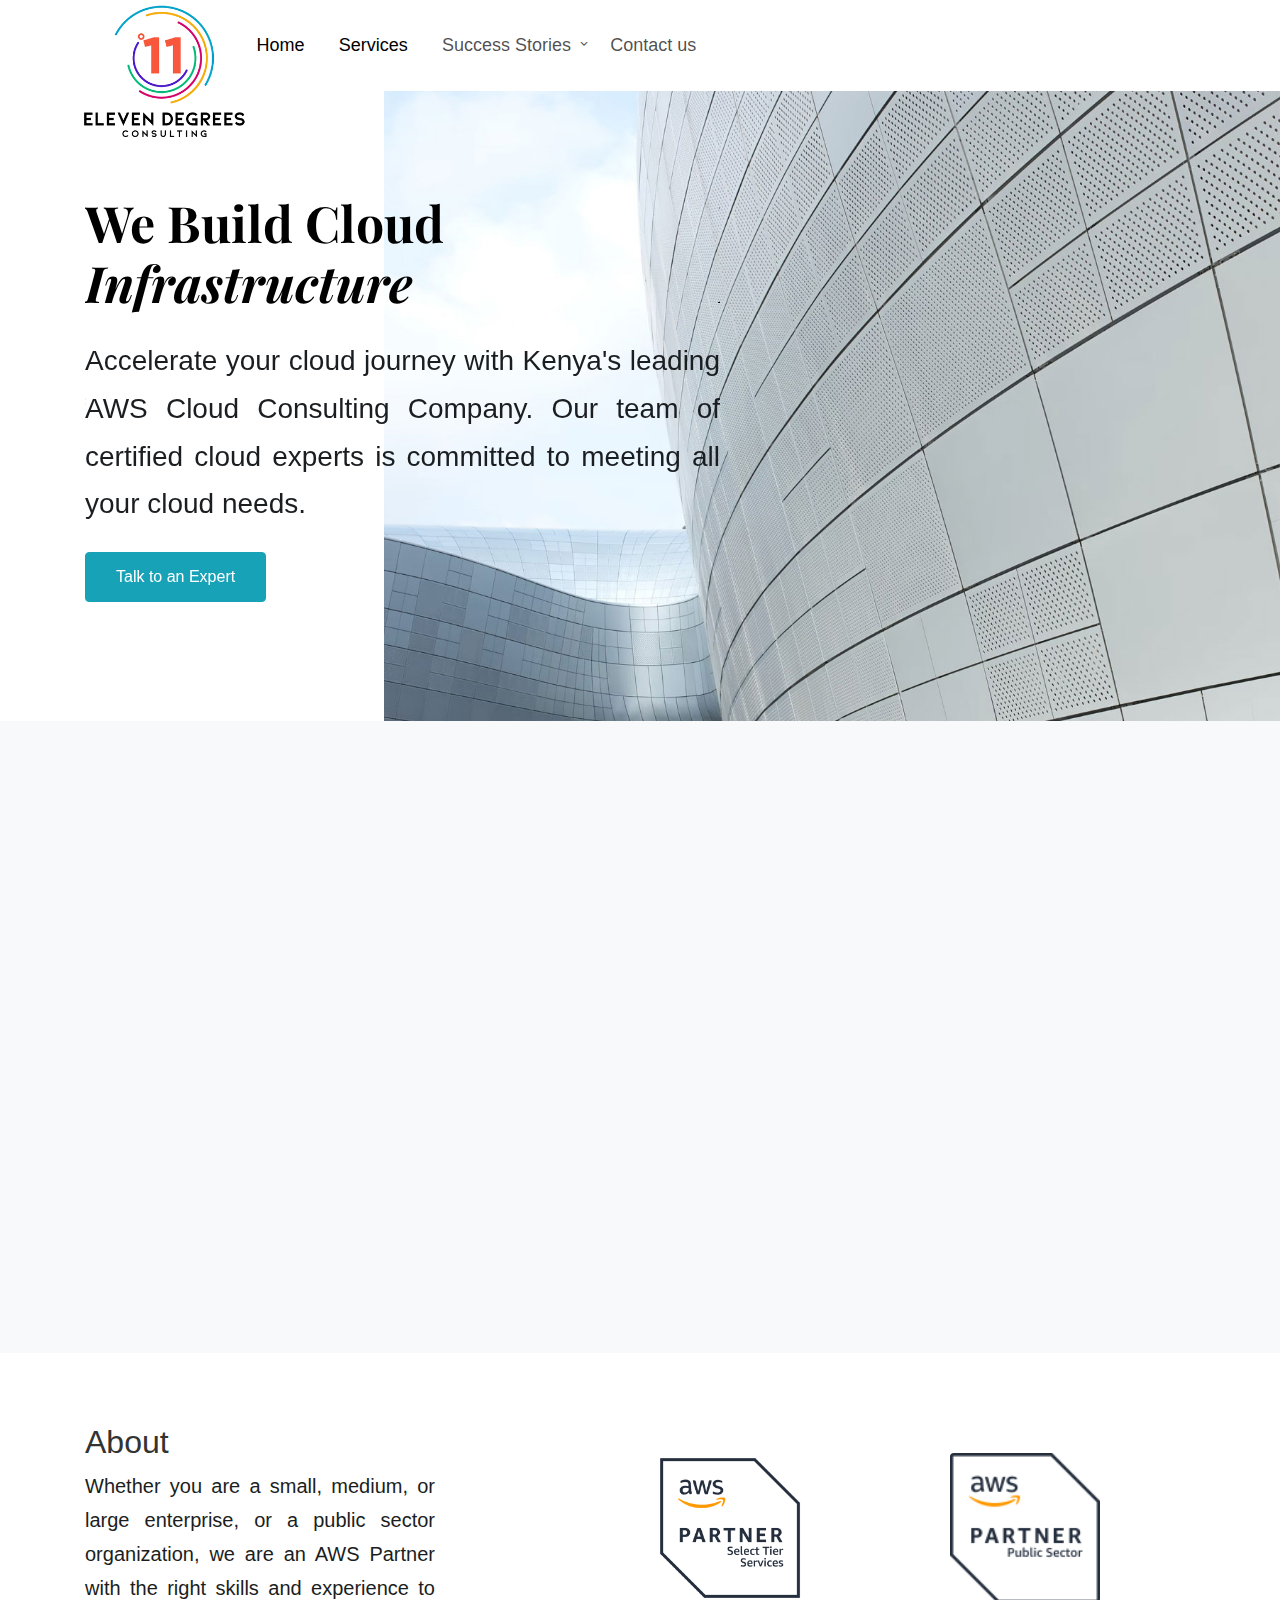
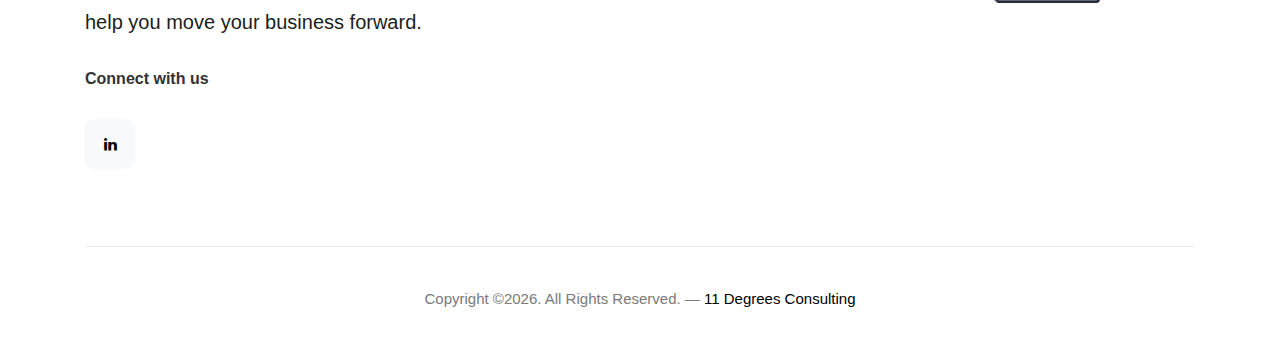
==== commit 3834e891: "Added linkedIn link" ====
--- a/index.html
+++ b/index.html
@@ -4,7 +4,7 @@
   <meta charset="utf-8">
   <meta name="viewport" content="width=device-width, initial-scale=1, shrink-to-fit=no">
   <meta name="author" content="team11degrees.com">
-  <link rel="shortcut icon" href="favicon.png">
+  <link rel="shortcut icon" href="images/imageedit_6_2351517471.ico">
 
   <meta name="description" content="" />
   <meta name="keywords" content="bootstrap, bootstrap4" />
@@ -411,7 +411,7 @@
             <li><a href="#"><span class="icon-instagram"></span></a></li>
             <li><a href="#"><span class="icon-dribbble"></span></a></li>
             -->
-            <li><a href="#"><span class="icon-linkedin"></span></a></li>
+            <li><a href="https://www.linkedin.com/in/eleven-degrees-consulting-limited-153701241/?originalSubdomain=ke" target="_blank"><span class="icon-linkedin"></span></a></li>
           </ul>
         </div>
       </div>
